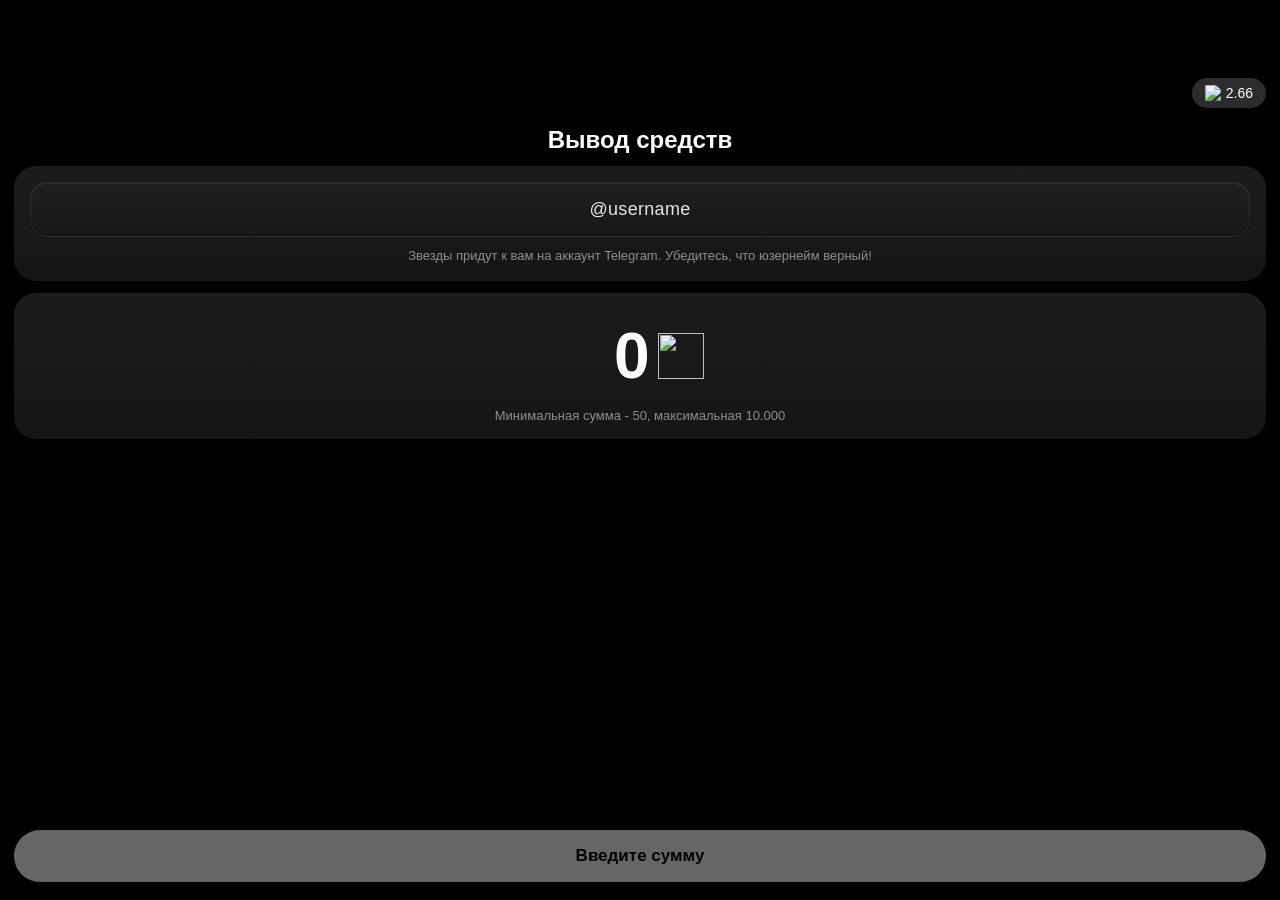
==== index.html @ 9fcac9e0 "Add files via upload" ====
<!DOCTYPE html>
<html lang="ru">
<head>
<meta charset="UTF-8">
<meta name="viewport" content="width=device-width, initial-scale=1.0, viewport-fit=cover">

<title>Вывод средств</title>

<script src="https://telegram.org/js/telegram-web-app.js"></script>

<style>
body {
    margin: 0;
    background: #000;
    font-family: -apple-system, BlinkMacSystemFont, sans-serif;
    color: #fff;
    padding-top: 64px;
}

.container {
    padding: 14px;
}

/* баланс */
.top {
    display: flex;
    justify-content: flex-end;
}

.balance {
    background: #2c2c2e;
    padding: 7px 13px;
    border-radius: 16px;
    display: flex;
    align-items: center;
    gap: 5px;
    font-size: 14px;
}

.star-small {
    width: 16px;
}

/* заголовок */
.title {
    text-align: center;
    font-size: 24px;
    font-weight: 600;
    margin: 18px 0 12px;
}

/* ERROR */
.error {
    background: #d92c2c;
    padding: 14px 16px;
    border-radius: 22px;
    margin-bottom: 12px;
}

.error-title {
    font-size: 17px;
    font-weight: 600;
    margin-bottom: 4px;
}

.error-text {
    font-size: 14px;
    color: #ffb4b4;
    line-height: 1.35;
}

/* блок */
.block {
    margin-top: 12px;
    padding: 16px;
    border-radius: 22px;
    background: linear-gradient(180deg, #1c1c1e, #151517);
}

/* username */
.input-box {
    background: linear-gradient(180deg, #1f1f1f, #171717);
    border-radius: 18px;
    padding: 16px;
    text-align: center;
    font-size: 18px;
    border: 1px solid rgba(255,255,255,0.08);
    box-shadow: 
        inset 0 1px 0 rgba(255,255,255,0.06),
        inset 0 -1px 0 rgba(0,0,0,0.4);
}

#username {
    color: #e6e6e6;
    letter-spacing: 0.3px;
}

.subtext {
    text-align: center;
    color: #8e8e93;
    font-size: 13px;
    margin-top: 10px;
    line-height: 1.35;
}

/* сумма */
.amount-center {
    display: flex;
    justify-content: center;
    align-items: center;
    height: 95px;
}

.amount-inner {
    display: flex;
    align-items: center;
}

.amount-input {
    font-size: 64px;
    font-weight: 700;
    border: none;
    outline: none;
    background: transparent;
    color: #fff;
    text-align: right;
    width: 2ch;
}

input::-webkit-outer-spin-button,
input::-webkit-inner-spin-button {
    -webkit-appearance: none;
}

.star-big {
    width: 46px;
    height: 46px;
    margin-left: 6px;
}

.limits {
    text-align: center;
    color: #8e8e93;
    margin-top: 4px;
    font-size: 13px;
}

/* кнопка */
.button {
    position: fixed;
    bottom: 18px;
    left: 14px;
    right: 14px;
    background: #fff;
    color: #000;
    text-align: center;
    padding: 16px;
    border-radius: 26px;
    font-size: 17px;
    font-weight: 600;
    opacity: 0.4;
    pointer-events: none;
    transition: 0.2s;
}

.button.active {
    opacity: 1;
    pointer-events: auto;
}

/* TOAST */
.toast-container {
    position: fixed;
    top: calc(120px + env(safe-area-inset-top));
    left: 12px;
    right: 12px;
    z-index: 9999;
    transform: translateY(-30px); /* ВОТ ТУТ подняли вверх */
}

.toast {
    background: #c62828;
    color: #fff;
    padding: 18px 20px;
    border-radius: 28px;
    font-size: 17px;
    font-weight: 500;
    display: flex;
    align-items: center;
    gap: 14px;
    animation: slideDown 0.25s ease;
}

.toast-icon {
    width: 28px;
    height: 28px;
    border-radius: 50%;
    background: rgba(255,255,255,0.2);
    display: flex;
    align-items: center;
    justify-content: center;
    font-size: 16px;
    font-weight: 600;
}

.toast.hide {
    opacity: 0;
    transform: translateY(-10px);
    transition: 0.25s;
}

@keyframes slideDown {
    from {
        opacity: 0;
        transform: translateY(-12px);
    }
    to {
        opacity: 1;
        transform: translateY(0);
    }
}
</style>
</head>

<body>

<div class="container">

    <div class="top">
        <div class="balance">
            <img class="star-small" src="https://chimpbot.org/assets/stars-BaCoVmhq.svg">
            <span id="balance">2.66</span>
        </div>
    </div>

    <div class="title">Вывод средств</div>

    <div id="errorBox" class="error" style="display:none;">
        <div class="error-title">Вывод невозможен!</div>
        <div class="error-text">
            Для вывода у вашего аккаунта обязательно должен быть юзернейм!
        </div>
    </div>

    <div class="block" id="userBlock">
        <div class="input-box" id="username">@username</div>
        <div class="subtext">
            Звезды придут к вам на аккаунт Telegram. Убедитесь, что юзернейм верный!
        </div>
    </div>

    <div class="block">
        <div class="amount-center">
            <div class="amount-inner">
                <input type="number" id="amountInput" class="amount-input" value="0">
                <img class="star-big" src="https://chimpbot.org/assets/stars-BaCoVmhq.svg">
            </div>
        </div>

        <div class="limits">
            Минимальная сумма - 50, максимальная 10.000
        </div>
    </div>

</div>

<div class="button" id="btn">Введите сумму</div>

<div class="toast-container" id="toasts"></div>

<script>
const tg = window.Telegram.WebApp;
tg.expand();

const user = tg.initDataUnsafe?.user;

const errorBox = document.getElementById("errorBox");
const userBlock = document.getElementById("userBlock");
const input = document.getElementById("amountInput");
const btn = document.getElementById("btn");
const toastContainer = document.getElementById("toasts");

let hasUsername = true;
let currentToast = null;

if (!user || !user.username) {
    hasUsername = false;
    errorBox.style.display = "block";
    userBlock.style.display = "none";
} else {
    document.getElementById("username").innerText = "@" + user.username;
}

input.addEventListener("focus", () => {
    if (input.value === "0") input.value = "";
});

input.addEventListener("blur", () => {
    if (input.value === "") {
        input.value = "0";
        btn.classList.remove("active");
        btn.innerText = "Введите сумму";
    }
});

input.addEventListener("input", () => {
    input.style.width = (input.value.length + 1) + "ch";

    if (input.value.length > 0 && hasUsername) {
        btn.classList.add("active");
        btn.innerText = "Вывести";
    } else {
        btn.classList.remove("active");
        btn.innerText = "Введите сумму";
    }
});

function showToast(text) {
    if (currentToast) {
        currentToast.remove();
        currentToast = null;
    }

    const toast = document.createElement("div");
    toast.className = "toast";

    toast.innerHTML = `
        <div class="toast-icon">✕</div>
        <div>${text}</div>
    `;

    toastContainer.appendChild(toast);
    currentToast = toast;

    setTimeout(() => {
        toast.classList.add("hide");
        setTimeout(() => {
            toast.remove();
            currentToast = null;
        }, 250);
    }, 2500);
}

btn.onclick = () => {
    if (!hasUsername) return;

    let value = parseInt(input.value);

    if (!value || value < 50) {
        showToast("Минимальная сумма — 50 звезд");
        return;
    }

    if (value > 10000) {
        showToast("Максимальная сумма — 10 000");
        return;
    }

    tg.sendData(JSON.stringify({
        action: "withdraw",
        amount: value
    }));
};
</script>

</body>
</html>
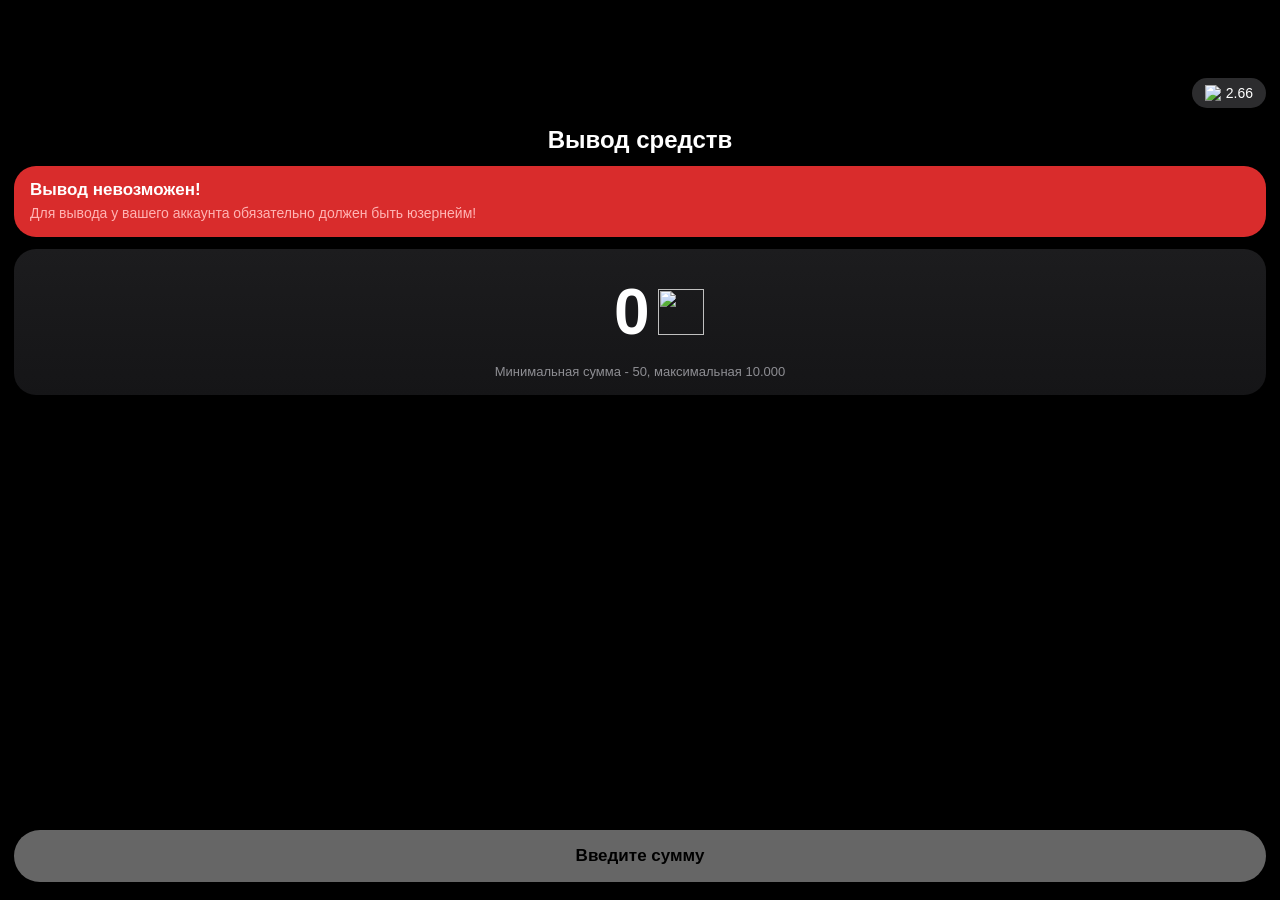
==== commit d7044476: "Add files via upload" ====
--- a/index.html
+++ b/index.html
@@ -175,7 +175,7 @@
     left: 12px;
     right: 12px;
     z-index: 9999;
-    transform: translateY(-30px); /* ВОТ ТУТ подняли вверх */
+    transform: translateY(-30px);
 }
 
 .toast {
@@ -191,6 +191,10 @@
     animation: slideDown 0.25s ease;
 }
 
+.toast.success {
+    background: #2ea043;
+}
+
 .toast-icon {
     width: 28px;
     height: 28px;
@@ -269,10 +273,16 @@
 <div class="toast-container" id="toasts"></div>
 
 <script>
-const tg = window.Telegram.WebApp;
-tg.expand();
-
-const user = tg.initDataUnsafe?.user;
+let tg = null;
+
+if (window.Telegram && window.Telegram.WebApp) {
+    tg = window.Telegram.WebApp;
+    try {
+        tg.expand();
+    } catch(e) {}
+}
+
+const user = tg && tg.initDataUnsafe ? tg.initDataUnsafe.user : null;
 
 const errorBox = document.getElementById("errorBox");
 const userBlock = document.getElementById("userBlock");
@@ -282,6 +292,7 @@
 
 let hasUsername = true;
 let currentToast = null;
+let isSending = false;
 
 if (!user || !user.username) {
     hasUsername = false;
@@ -291,11 +302,11 @@
     document.getElementById("username").innerText = "@" + user.username;
 }
 
-input.addEventListener("focus", () => {
+input.addEventListener("focus", function() {
     if (input.value === "0") input.value = "";
 });
 
-input.addEventListener("blur", () => {
+input.addEventListener("blur", function() {
     if (input.value === "") {
         input.value = "0";
         btn.classList.remove("active");
@@ -303,10 +314,10 @@
     }
 });
 
-input.addEventListener("input", () => {
+input.addEventListener("input", function() {
     input.style.width = (input.value.length + 1) + "ch";
 
-    if (input.value.length > 0 && hasUsername) {
+    if (input.value.length > 0 && hasUsername && !isSending) {
         btn.classList.add("active");
         btn.innerText = "Вывести";
     } else {
@@ -315,34 +326,40 @@
     }
 });
 
-function showToast(text) {
+function showToast(text, type) {
+    if (!type) type = "error";
+
     if (currentToast) {
         currentToast.remove();
         currentToast = null;
     }
 
     const toast = document.createElement("div");
-    toast.className = "toast";
-
-    toast.innerHTML = `
-        <div class="toast-icon">✕</div>
-        <div>${text}</div>
-    `;
+    toast.className = "toast " + (type === "success" ? "success" : "");
+
+    const icon = type === "success" ? "✓" : "✕";
+
+    toast.innerHTML =
+        '<div class="toast-icon">' + icon + '</div>' +
+        '<div>' + text + '</div>';
 
     toastContainer.appendChild(toast);
     currentToast = toast;
 
-    setTimeout(() => {
+    setTimeout(function() {
         toast.classList.add("hide");
-        setTimeout(() => {
-            toast.remove();
+        setTimeout(function() {
+            if (toast.parentNode) {
+                toast.parentNode.removeChild(toast);
+            }
             currentToast = null;
         }, 250);
     }, 2500);
 }
 
-btn.onclick = () => {
+btn.onclick = function() {
     if (!hasUsername) return;
+    if (isSending) return;
 
     let value = parseInt(input.value);
 
@@ -352,14 +369,35 @@
     }
 
     if (value > 10000) {
-        showToast("Максимальная сумма — 10 000");
+        showToast("Максимальная сумма — 10 000 звёзд");
         return;
     }
 
-    tg.sendData(JSON.stringify({
-        action: "withdraw",
-        amount: value
-    }));
+    isSending = true;
+
+    btn.classList.remove("active");
+    btn.innerText = "Отправка...";
+
+    showToast("Вывод в обработке. Это может занять до суток.", "success");
+
+    setTimeout(function() {
+        try {
+            if (tg && tg.sendData) {
+                tg.sendData(JSON.stringify({
+                    action: "withdraw",
+                    amount: value
+                }));
+            } else {
+                console.log("TEST MODE:", value);
+                showToast("Тестовый режим", "success");
+            }
+        } catch (e) {
+            isSending = false;
+            btn.classList.add("active");
+            btn.innerText = "Вывести";
+            showToast("Ошибка отправки");
+        }
+    }, 800);
 };
 </script>
 
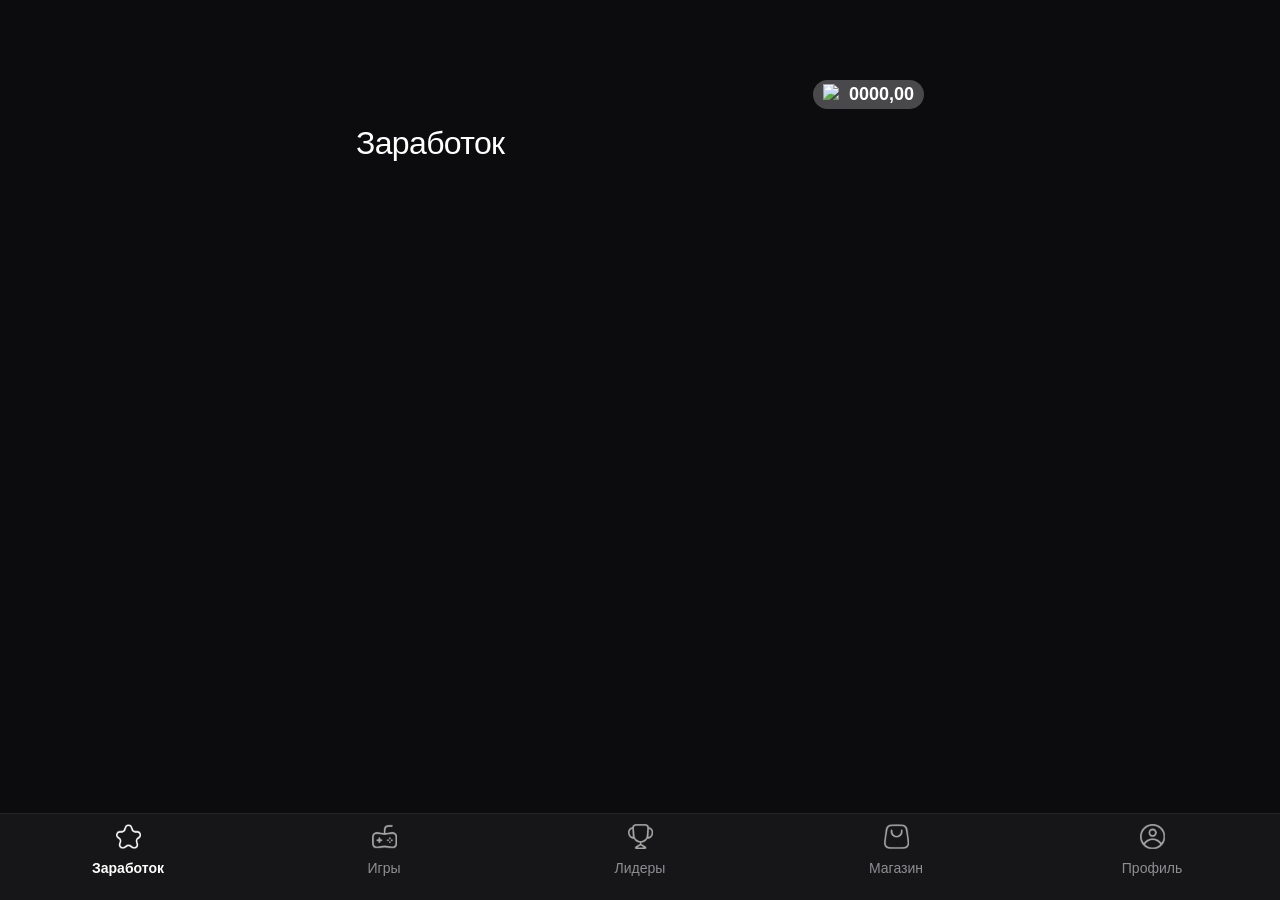
==== commit cfbd1596: "Add files via upload" ====
--- a/index.html
+++ b/index.html
@@ -2,404 +2,210 @@
 <html lang="ru">
 <head>
 <meta charset="UTF-8">
-<meta name="viewport" content="width=device-width, initial-scale=1.0, viewport-fit=cover">
-
-<title>Вывод средств</title>
-
+<meta name="viewport" content="width=device-width, initial-scale=1.0, maximum-scale=1.0, user-scalable=no, viewport-fit=cover">
+<title>Stars App</title>
 <script src="https://telegram.org/js/telegram-web-app.js"></script>
-
 <style>
-body {
-    margin: 0;
-    background: #000;
-    font-family: -apple-system, BlinkMacSystemFont, sans-serif;
-    color: #fff;
-    padding-top: 64px;
-}
-
-.container {
-    padding: 14px;
-}
-
-/* баланс */
-.top {
-    display: flex;
-    justify-content: flex-end;
-}
-
-.balance {
-    background: #2c2c2e;
-    padding: 7px 13px;
-    border-radius: 16px;
-    display: flex;
-    align-items: center;
-    gap: 5px;
-    font-size: 14px;
-}
-
-.star-small {
-    width: 16px;
-}
-
-/* заголовок */
-.title {
-    text-align: center;
-    font-size: 24px;
-    font-weight: 600;
-    margin: 18px 0 12px;
-}
-
-/* ERROR */
-.error {
-    background: #d92c2c;
-    padding: 14px 16px;
-    border-radius: 22px;
-    margin-bottom: 12px;
-}
-
-.error-title {
-    font-size: 17px;
-    font-weight: 600;
-    margin-bottom: 4px;
-}
-
-.error-text {
-    font-size: 14px;
-    color: #ffb4b4;
-    line-height: 1.35;
-}
-
-/* блок */
-.block {
-    margin-top: 12px;
-    padding: 16px;
-    border-radius: 22px;
-    background: linear-gradient(180deg, #1c1c1e, #151517);
-}
-
-/* username */
-.input-box {
-    background: linear-gradient(180deg, #1f1f1f, #171717);
-    border-radius: 18px;
-    padding: 16px;
-    text-align: center;
-    font-size: 18px;
-    border: 1px solid rgba(255,255,255,0.08);
-    box-shadow: 
-        inset 0 1px 0 rgba(255,255,255,0.06),
-        inset 0 -1px 0 rgba(0,0,0,0.4);
-}
-
-#username {
-    color: #e6e6e6;
-    letter-spacing: 0.3px;
-}
-
-.subtext {
-    text-align: center;
-    color: #8e8e93;
-    font-size: 13px;
-    margin-top: 10px;
-    line-height: 1.35;
-}
-
-/* сумма */
-.amount-center {
-    display: flex;
-    justify-content: center;
-    align-items: center;
-    height: 95px;
-}
-
-.amount-inner {
-    display: flex;
-    align-items: center;
-}
-
-.amount-input {
-    font-size: 64px;
-    font-weight: 700;
-    border: none;
-    outline: none;
-    background: transparent;
-    color: #fff;
-    text-align: right;
-    width: 2ch;
-}
-
-input::-webkit-outer-spin-button,
-input::-webkit-inner-spin-button {
-    -webkit-appearance: none;
-}
-
-.star-big {
-    width: 46px;
-    height: 46px;
-    margin-left: 6px;
-}
-
-.limits {
-    text-align: center;
-    color: #8e8e93;
-    margin-top: 4px;
-    font-size: 13px;
-}
-
-/* кнопка */
-.button {
-    position: fixed;
-    bottom: 18px;
-    left: 14px;
-    right: 14px;
-    background: #fff;
-    color: #000;
-    text-align: center;
-    padding: 16px;
-    border-radius: 26px;
-    font-size: 17px;
-    font-weight: 600;
-    opacity: 0.4;
-    pointer-events: none;
-    transition: 0.2s;
-}
-
-.button.active {
-    opacity: 1;
-    pointer-events: auto;
-}
-
-/* TOAST */
-.toast-container {
-    position: fixed;
-    top: calc(120px + env(safe-area-inset-top));
-    left: 12px;
-    right: 12px;
-    z-index: 9999;
-    transform: translateY(-30px);
-}
-
-.toast {
-    background: #c62828;
-    color: #fff;
-    padding: 18px 20px;
-    border-radius: 28px;
-    font-size: 17px;
-    font-weight: 500;
-    display: flex;
-    align-items: center;
-    gap: 14px;
-    animation: slideDown 0.25s ease;
-}
-
-.toast.success {
-    background: #2ea043;
-}
-
-.toast-icon {
-    width: 28px;
-    height: 28px;
-    border-radius: 50%;
-    background: rgba(255,255,255,0.2);
-    display: flex;
-    align-items: center;
-    justify-content: center;
-    font-size: 16px;
-    font-weight: 600;
-}
-
-.toast.hide {
-    opacity: 0;
-    transform: translateY(-10px);
-    transition: 0.25s;
-}
-
-@keyframes slideDown {
-    from {
-        opacity: 0;
-        transform: translateY(-12px);
-    }
-    to {
-        opacity: 1;
-        transform: translateY(0);
-    }
-}
+body{margin:0;padding:0;background:#0c0c0e;font-family:-apple-system,BlinkMacSystemFont,"Segoe UI",Roboto,Helvetica,Arial,sans-serif;display:flex;flex-direction:column;align-items:center;min-height:100vh;color:#fff;overflow-x:hidden}
+p{font-size:large}
+.bottom-nav{display:flex;justify-content:space-around;align-items:center;background:#161618;width:100%;position:fixed;bottom:0;left:0;padding:4px 0 24px;border-top:1px solid #252528;box-sizing:border-box;z-index:1000}
+.nav-item{display:flex;flex-direction:column;align-items:center;cursor:pointer;flex:1;-webkit-tap-highlight-color:transparent;user-select:none}
+.nav-icon-container{width:36px;height:36px;margin-bottom:6px;display:flex;justify-content:center;align-items:center}
+.nav-icon{width:25px;height:25px;object-fit:contain;filter:brightness(.65);transition:filter .15s linear}
+.nav-item.active .nav-icon{filter:brightness(1.1)}
+.nav-label{font-size:14px;font-weight:500;color:#8e8e93}
+.nav-item.active .nav-label{color:#fff;font-weight:600}
+.content-pages{width:100%;max-width:600px;flex:1;padding:16px;box-sizing:border-box}
+.page-section{display:none;width:100%}
+.page-section.active-page{display:block}
+.section-title{font-size:32px;font-weight:300;margin:0 0 20px;letter-spacing:-.02em}
+.container{background:#ffffff1a;border-radius:24px;padding:10px}
+.star_logo{width:32px;height:32px}
+.flexer{display:flex;text-align:center;align-items:center;justify-content:center}
+#stars_balance_profile,#stars_balance_top{margin:0 0 0 12px;font-weight:bold}
+.hint_text{width:100%;text-align:center;color:#8e8e93;margin:0;line-height:1.1}
+.btn{font-size:x-large;margin:4px;width:100%;padding:16px;border-radius:24px;border:none;background:#49494c;color:#fff;transition:all .2s ease;cursor:pointer}
+.btn:hover{filter:brightness(90%)}
+.btn:active{transform:scale(.98);filter:brightness(85%)}
+.white_btn{background:#fff;color:#000}
+.flexer:last-child{margin-top:-4px}
+.current_balance{background:#49494c;display:flex;width:max-content;padding:4px 10px;border-radius:24px;margin:64px 0 16px auto}
+.withdraw-screen{display:none;position:fixed;inset:0;background:#000;z-index:2000;overflow-y:auto;padding:64px 0 100px}
+.withdraw-screen.active{display:block}
+.withdraw-screen .wrap{padding:14px}
+.withdraw-screen .top{display:flex;justify-content:space-between;align-items:center}
+.withdraw-screen .back-btn{background:#2c2c2e;border:none;color:#fff;font-size:15px;padding:7px 14px;border-radius:16px;cursor:pointer}
+.withdraw-screen .balance{background:#2c2c2e;padding:7px 13px;border-radius:16px;display:flex;align-items:center;gap:5px;font-size:14px}
+.withdraw-screen .star-small{width:16px}
+.withdraw-screen .title{text-align:center;font-size:24px;font-weight:600;margin:18px 0 12px}
+.withdraw-screen .error{background:#d92c2c;padding:14px 16px;border-radius:22px;margin-bottom:12px}
+.withdraw-screen .error-title{font-size:17px;font-weight:600;margin-bottom:4px}
+.withdraw-screen .error-text{font-size:14px;color:#ffb4b4;line-height:1.35}
+.withdraw-screen .block{margin-top:12px;padding:16px;border-radius:22px;background:linear-gradient(180deg,#1c1c1e,#151517)}
+.withdraw-screen .input-box{background:linear-gradient(180deg,#1f1f1f,#171717);border-radius:18px;padding:16px;text-align:center;font-size:18px;border:1px solid rgba(255,255,255,.08);box-shadow:inset 0 1px 0 rgba(255,255,255,.06),inset 0 -1px 0 rgba(0,0,0,.4)}
+.withdraw-screen #w-username{color:#e6e6e6;letter-spacing:.3px}
+.withdraw-screen .subtext{text-align:center;color:#8e8e93;font-size:13px;margin-top:10px;line-height:1.35}
+.withdraw-screen .amount-center{display:flex;justify-content:center;align-items:center;height:95px}
+.withdraw-screen .amount-inner{display:flex;align-items:center}
+.withdraw-screen .amount-input{font-size:64px;font-weight:700;border:none;outline:none;background:transparent;color:#fff;text-align:right;width:2ch}
+.withdraw-screen input::-webkit-outer-spin-button,.withdraw-screen input::-webkit-inner-spin-button{-webkit-appearance:none}
+.withdraw-screen .star-big{width:46px;height:46px;margin-left:6px}
+.withdraw-screen .limits{text-align:center;color:#8e8e93;margin-top:4px;font-size:13px}
+.withdraw-screen .button{position:fixed;bottom:18px;left:14px;right:14px;background:#fff;color:#000;text-align:center;padding:16px;border-radius:26px;font-size:17px;font-weight:600;opacity:.4;pointer-events:none;transition:.2s;cursor:pointer}
+.withdraw-screen .button.active{opacity:1;pointer-events:auto}
+.toast-container{position:fixed;top:calc(120px + env(safe-area-inset-top));left:12px;right:12px;z-index:9999}
+.toast{background:#c62828;color:#fff;padding:18px 20px;border-radius:28px;font-size:17px;font-weight:500;display:flex;align-items:center;gap:14px;animation:slideDown .25s ease}
+.toast.success{background:#2ea043}
+.toast-icon{width:28px;height:28px;border-radius:50%;background:rgba(255,255,255,.2);display:flex;align-items:center;justify-content:center;font-size:16px;font-weight:600}
+.toast.hide{opacity:0;transform:translateY(-10px);transition:.25s}
+@keyframes slideDown{from{opacity:0;transform:translateY(-12px)}to{opacity:1;transform:translateY(0)}}
 </style>
 </head>
-
 <body>
-
-<div class="container">
-
-    <div class="top">
-        <div class="balance">
-            <img class="star-small" src="https://chimpbot.org/assets/stars-BaCoVmhq.svg">
-            <span id="balance">2.66</span>
-        </div>
+<div class="content-pages">
+    <div class="current_balance">
+        <img src="https://chimpbot.org/assets/stars-BaCoVmhq.svg" style="width:20px">
+        <p id="stars_balance_top" style="margin-left:6px">0000,00</p>
     </div>
-
-    <div class="title">Вывод средств</div>
-
-    <div id="errorBox" class="error" style="display:none;">
-        <div class="error-title">Вывод невозможен!</div>
-        <div class="error-text">
-            Для вывода у вашего аккаунта обязательно должен быть юзернейм!
+    <div id="page-earn" class="page-section active-page" data-page="Заработок"><h2 class="section-title">Заработок</h2></div>
+    <div id="page-games" class="page-section" data-page="Игры"><h2 class="section-title">Игры</h2></div>
+    <div id="page-leaders" class="page-section" data-page="Лидеры"><h2 class="section-title">Лидеры</h2></div>
+    <div id="page-shop" class="page-section" data-page="Магазин"><h2 class="section-title">Магазин</h2></div>
+    <div id="page-profile" class="page-section" data-page="Профиль">
+        <div class="container" style="margin-top:64px">
+            <div class="flexer" style="margin-bottom:4px">
+                <img src="https://chimpbot.org/assets/stars-BaCoVmhq.svg" class="star_logo">
+                <p id="stars_balance_profile" style="font-size:x-large">0000,00</p>
+            </div>
+            <p class="hint_text">Баланс звёзд</p>
+            <div class="flexer" style="margin-top:12px">
+                <button class="btn" id="openWithdraw">Вывести</button>
+                <button class="btn white_btn">Пополнить</button>
+            </div>
         </div>
     </div>
-
-    <div class="block" id="userBlock">
-        <div class="input-box" id="username">@username</div>
-        <div class="subtext">
-            Звезды придут к вам на аккаунт Telegram. Убедитесь, что юзернейм верный!
-        </div>
-    </div>
-
-    <div class="block">
-        <div class="amount-center">
-            <div class="amount-inner">
+</div>
+<nav class="bottom-nav">
+    <div class="nav-item active" data-title="Заработок"><div class="nav-icon-container"><img src="star.png" class="nav-icon"></div><span class="nav-label">Заработок</span></div>
+    <div class="nav-item" data-title="Игры"><div class="nav-icon-container"><img src="game.png" class="nav-icon"></div><span class="nav-label">Игры</span></div>
+    <div class="nav-item" data-title="Лидеры"><div class="nav-icon-container"><img src="winer.png" class="nav-icon"></div><span class="nav-label">Лидеры</span></div>
+    <div class="nav-item" data-title="Магазин"><div class="nav-icon-container"><img src="market.png" class="nav-icon"></div><span class="nav-label">Магазин</span></div>
+    <div class="nav-item" data-title="Профиль"><div class="nav-icon-container"><img src="profile.png" class="nav-icon"></div><span class="nav-label">Профиль</span></div>
+</nav>
+<div class="withdraw-screen" id="withdrawScreen">
+    <div class="wrap">
+        <div class="top">
+            <button class="back-btn" id="backBtn">← Назад</button>
+            <div class="balance"><img class="star-small" src="https://chimpbot.org/assets/stars-BaCoVmhq.svg"><span id="w-balance">2.66</span></div>
+        </div>
+        <div class="title">Вывод средств</div>
+        <div id="errorBox" class="error" style="display:none">
+            <div class="error-title">Вывод невозможен!</div>
+            <div class="error-text">Для вывода у вашего аккаунта обязательно должен быть юзернейм!</div>
+        </div>
+        <div class="block" id="userBlock">
+            <div class="input-box" id="w-username">@username</div>
+            <div class="subtext">Звезды придут к вам на аккаунт Telegram. Убедитесь, что юзернейм верный!</div>
+        </div>
+        <div class="block">
+            <div class="amount-center"><div class="amount-inner">
                 <input type="number" id="amountInput" class="amount-input" value="0">
                 <img class="star-big" src="https://chimpbot.org/assets/stars-BaCoVmhq.svg">
-            </div>
-        </div>
-
-        <div class="limits">
-            Минимальная сумма - 50, максимальная 10.000
+            </div></div>
+            <div class="limits">Минимальная сумма - 50, максимальная 10.000</div>
         </div>
     </div>
-
+    <div class="button" id="btn">Введите сумму</div>
 </div>
-
-<div class="button" id="btn">Введите сумму</div>
-
 <div class="toast-container" id="toasts"></div>
-
 <script>
-let tg = null;
-
-if (window.Telegram && window.Telegram.WebApp) {
-    tg = window.Telegram.WebApp;
-    try {
-        tg.expand();
-    } catch(e) {}
-}
-
-const user = tg && tg.initDataUnsafe ? tg.initDataUnsafe.user : null;
-
-const errorBox = document.getElementById("errorBox");
-const userBlock = document.getElementById("userBlock");
-const input = document.getElementById("amountInput");
-const btn = document.getElementById("btn");
-const toastContainer = document.getElementById("toasts");
-
-let hasUsername = true;
-let currentToast = null;
-let isSending = false;
-
-if (!user || !user.username) {
-    hasUsername = false;
-    errorBox.style.display = "block";
-    userBlock.style.display = "none";
-} else {
-    document.getElementById("username").innerText = "@" + user.username;
-}
-
-input.addEventListener("focus", function() {
-    if (input.value === "0") input.value = "";
-});
-
-input.addEventListener("blur", function() {
-    if (input.value === "") {
-        input.value = "0";
-        btn.classList.remove("active");
-        btn.innerText = "Введите сумму";
+let tg=null;
+if(window.Telegram&&window.Telegram.WebApp){tg=window.Telegram.WebApp;try{tg.expand();}catch(e){}}
+const tgUser=tg&&tg.initDataUnsafe?tg.initDataUnsafe.user:null;
+
+(function(){
+    const items=document.querySelectorAll('.nav-item');
+    const balanceBlock=document.querySelector('.current_balance');
+    const pages={'Заработок':document.getElementById('page-earn'),'Игры':document.getElementById('page-games'),'Лидеры':document.getElementById('page-leaders'),'Магазин':document.getElementById('page-shop'),'Профиль':document.getElementById('page-profile')};
+    function updateBalanceVisibility(s){const show=['Заработок','Игры','Магазин'].includes(s);if(balanceBlock)balanceBlock.style.display=show?'flex':'none';}
+    function activate(event){
+        if(event.type==='touchstart'){if(this._touchHandled)return;this._touchHandled=true;setTimeout(()=>{this._touchHandled=false;},100);}
+        if(this.classList.contains('active'))return;
+        items.forEach(i=>i.classList.remove('active'));
+        this.classList.add('active');
+        const s=this.dataset.title;
+        Object.values(pages).forEach(p=>{if(p)p.classList.remove('active-page');});
+        const ap=pages[s];if(ap)ap.classList.add('active-page');
+        updateBalanceVisibility(s);
     }
-});
-
-input.addEventListener("input", function() {
-    input.style.width = (input.value.length + 1) + "ch";
-
-    if (input.value.length > 0 && hasUsername && !isSending) {
-        btn.classList.add("active");
-        btn.innerText = "Вывести";
-    } else {
-        btn.classList.remove("active");
-        btn.innerText = "Введите сумму";
+    items.forEach(i=>{i._touchHandled=false;i.addEventListener('touchstart',activate,{passive:true});i.addEventListener('click',activate);});
+    const init=document.querySelector('.nav-item.active');
+    if(init){const s=init.dataset.title;Object.values(pages).forEach(p=>p.classList.remove('active-page'));const ip=pages[s];if(ip)ip.classList.add('active-page');updateBalanceVisibility(s);}
+    else updateBalanceVisibility('Заработок');
+})();
+
+(function(){
+    const screen=document.getElementById('withdrawScreen');
+    const openBtn=document.getElementById('openWithdraw');
+    const backBtn=document.getElementById('backBtn');
+    const errorBox=document.getElementById('errorBox');
+    const userBlock=document.getElementById('userBlock');
+    const input=document.getElementById('amountInput');
+    const btn=document.getElementById('btn');
+    const toastContainer=document.getElementById('toasts');
+    let hasUsername=true,currentToast=null,isSending=false;
+
+    if(!tgUser||!tgUser.username){
+        hasUsername=false;
+        errorBox.style.display='block';
+        userBlock.style.display='none';
+    }else{
+        document.getElementById('w-username').innerText='@'+tgUser.username;
     }
-});
-
-function showToast(text, type) {
-    if (!type) type = "error";
-
-    if (currentToast) {
-        currentToast.remove();
-        currentToast = null;
+
+    openBtn.addEventListener('click',()=>{screen.classList.add('active');document.body.style.overflow='hidden';});
+    backBtn.addEventListener('click',()=>{screen.classList.remove('active');document.body.style.overflow='';});
+
+    input.addEventListener('focus',function(){if(input.value==='0')input.value='';});
+    input.addEventListener('blur',function(){if(input.value===''){input.value='0';btn.classList.remove('active');btn.innerText='Введите сумму';}});
+    input.addEventListener('input',function(){
+        input.style.width=(input.value.length+1)+'ch';
+        if(input.value.length>0&&hasUsername&&!isSending){btn.classList.add('active');btn.innerText='Вывести';}
+        else{btn.classList.remove('active');btn.innerText='Введите сумму';}
+    });
+
+    function showToast(text,type){
+        if(!type)type='error';
+        if(currentToast){currentToast.remove();currentToast=null;}
+        const t=document.createElement('div');
+        t.className='toast '+(type==='success'?'success':'');
+        const icon=type==='success'?'✓':'✕';
+        t.innerHTML='<div class="toast-icon">'+icon+'</div><div>'+text+'</div>';
+        toastContainer.appendChild(t);
+        currentToast=t;
+        setTimeout(()=>{t.classList.add('hide');setTimeout(()=>{if(t.parentNode)t.parentNode.removeChild(t);currentToast=null;},250);},2500);
     }
 
-    const toast = document.createElement("div");
-    toast.className = "toast " + (type === "success" ? "success" : "");
-
-    const icon = type === "success" ? "✓" : "✕";
-
-    toast.innerHTML =
-        '<div class="toast-icon">' + icon + '</div>' +
-        '<div>' + text + '</div>';
-
-    toastContainer.appendChild(toast);
-    currentToast = toast;
-
-    setTimeout(function() {
-        toast.classList.add("hide");
-        setTimeout(function() {
-            if (toast.parentNode) {
-                toast.parentNode.removeChild(toast);
+    btn.onclick=function(){
+        if(!hasUsername||isSending)return;
+        const value=parseInt(input.value);
+        if(!value||value<50){showToast('Минимальная сумма — 50 звезд');return;}
+        if(value>10000){showToast('Максимальная сумма — 10 000 звёзд');return;}
+        isSending=true;
+        btn.classList.remove('active');
+        btn.innerText='Отправка...';
+        showToast('Вывод в обработке. Это может занять до суток.','success');
+        setTimeout(()=>{
+            try{
+                if(tg&&tg.sendData){tg.sendData(JSON.stringify({action:'withdraw',amount:value}));}
+                else{showToast('Тестовый режим','success');}
+            }catch(e){
+                isSending=false;btn.classList.add('active');btn.innerText='Вывести';
+                showToast('Ошибка отправки');
             }
-            currentToast = null;
-        }, 250);
-    }, 2500);
-}
-
-btn.onclick = function() {
-    if (!hasUsername) return;
-    if (isSending) return;
-
-    let value = parseInt(input.value);
-
-    if (!value || value < 50) {
-        showToast("Минимальная сумма — 50 звезд");
-        return;
-    }
-
-    if (value > 10000) {
-        showToast("Максимальная сумма — 10 000 звёзд");
-        return;
-    }
-
-    isSending = true;
-
-    btn.classList.remove("active");
-    btn.innerText = "Отправка...";
-
-    showToast("Вывод в обработке. Это может занять до суток.", "success");
-
-    setTimeout(function() {
-        try {
-            if (tg && tg.sendData) {
-                tg.sendData(JSON.stringify({
-                    action: "withdraw",
-                    amount: value
-                }));
-            } else {
-                console.log("TEST MODE:", value);
-                showToast("Тестовый режим", "success");
-            }
-        } catch (e) {
-            isSending = false;
-            btn.classList.add("active");
-            btn.innerText = "Вывести";
-            showToast("Ошибка отправки");
-        }
-    }, 800);
-};
+        },800);
+    };
+})();
 </script>
-
 </body>
-</html>+</html>
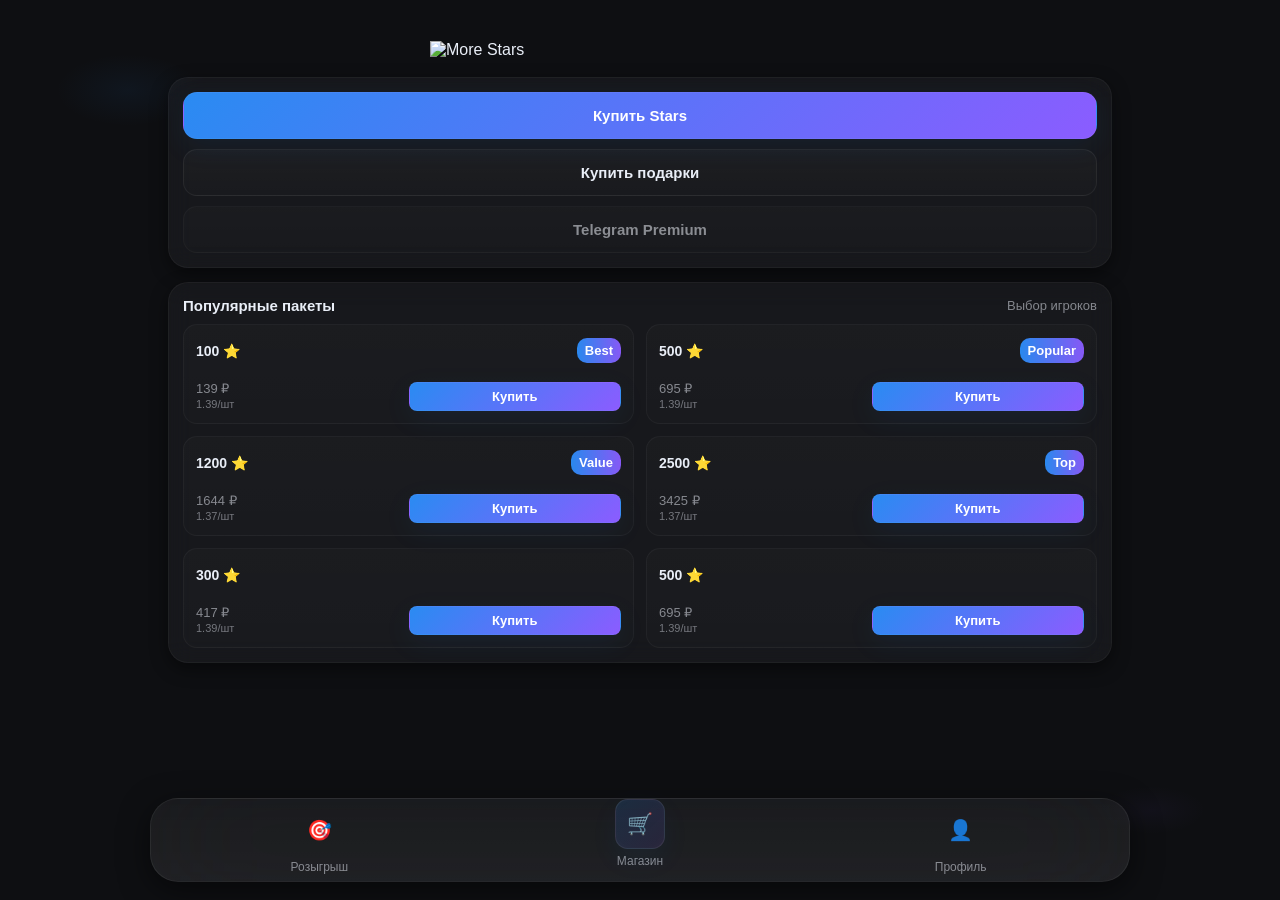
==== commit a23694f2: "Add files via upload" ====
--- a/index.html
+++ b/index.html
@@ -1,211 +1,3038 @@
 <!DOCTYPE html>
+<!--suppress CssUnresolvedCustomProperty -->
 <html lang="ru">
 <head>
-<meta charset="UTF-8">
-<meta name="viewport" content="width=device-width, initial-scale=1.0, maximum-scale=1.0, user-scalable=no, viewport-fit=cover">
-<title>Stars App</title>
-<script src="https://telegram.org/js/telegram-web-app.js"></script>
-<style>
-body{margin:0;padding:0;background:#0c0c0e;font-family:-apple-system,BlinkMacSystemFont,"Segoe UI",Roboto,Helvetica,Arial,sans-serif;display:flex;flex-direction:column;align-items:center;min-height:100vh;color:#fff;overflow-x:hidden}
-p{font-size:large}
-.bottom-nav{display:flex;justify-content:space-around;align-items:center;background:#161618;width:100%;position:fixed;bottom:0;left:0;padding:4px 0 24px;border-top:1px solid #252528;box-sizing:border-box;z-index:1000}
-.nav-item{display:flex;flex-direction:column;align-items:center;cursor:pointer;flex:1;-webkit-tap-highlight-color:transparent;user-select:none}
-.nav-icon-container{width:36px;height:36px;margin-bottom:6px;display:flex;justify-content:center;align-items:center}
-.nav-icon{width:25px;height:25px;object-fit:contain;filter:brightness(.65);transition:filter .15s linear}
-.nav-item.active .nav-icon{filter:brightness(1.1)}
-.nav-label{font-size:14px;font-weight:500;color:#8e8e93}
-.nav-item.active .nav-label{color:#fff;font-weight:600}
-.content-pages{width:100%;max-width:600px;flex:1;padding:16px;box-sizing:border-box}
-.page-section{display:none;width:100%}
-.page-section.active-page{display:block}
-.section-title{font-size:32px;font-weight:300;margin:0 0 20px;letter-spacing:-.02em}
-.container{background:#ffffff1a;border-radius:24px;padding:10px}
-.star_logo{width:32px;height:32px}
-.flexer{display:flex;text-align:center;align-items:center;justify-content:center}
-#stars_balance_profile,#stars_balance_top{margin:0 0 0 12px;font-weight:bold}
-.hint_text{width:100%;text-align:center;color:#8e8e93;margin:0;line-height:1.1}
-.btn{font-size:x-large;margin:4px;width:100%;padding:16px;border-radius:24px;border:none;background:#49494c;color:#fff;transition:all .2s ease;cursor:pointer}
-.btn:hover{filter:brightness(90%)}
-.btn:active{transform:scale(.98);filter:brightness(85%)}
-.white_btn{background:#fff;color:#000}
-.flexer:last-child{margin-top:-4px}
-.current_balance{background:#49494c;display:flex;width:max-content;padding:4px 10px;border-radius:24px;margin:64px 0 16px auto}
-.withdraw-screen{display:none;position:fixed;inset:0;background:#000;z-index:2000;overflow-y:auto;padding:64px 0 100px}
-.withdraw-screen.active{display:block}
-.withdraw-screen .wrap{padding:14px}
-.withdraw-screen .top{display:flex;justify-content:space-between;align-items:center}
-.withdraw-screen .back-btn{background:#2c2c2e;border:none;color:#fff;font-size:15px;padding:7px 14px;border-radius:16px;cursor:pointer}
-.withdraw-screen .balance{background:#2c2c2e;padding:7px 13px;border-radius:16px;display:flex;align-items:center;gap:5px;font-size:14px}
-.withdraw-screen .star-small{width:16px}
-.withdraw-screen .title{text-align:center;font-size:24px;font-weight:600;margin:18px 0 12px}
-.withdraw-screen .error{background:#d92c2c;padding:14px 16px;border-radius:22px;margin-bottom:12px}
-.withdraw-screen .error-title{font-size:17px;font-weight:600;margin-bottom:4px}
-.withdraw-screen .error-text{font-size:14px;color:#ffb4b4;line-height:1.35}
-.withdraw-screen .block{margin-top:12px;padding:16px;border-radius:22px;background:linear-gradient(180deg,#1c1c1e,#151517)}
-.withdraw-screen .input-box{background:linear-gradient(180deg,#1f1f1f,#171717);border-radius:18px;padding:16px;text-align:center;font-size:18px;border:1px solid rgba(255,255,255,.08);box-shadow:inset 0 1px 0 rgba(255,255,255,.06),inset 0 -1px 0 rgba(0,0,0,.4)}
-.withdraw-screen #w-username{color:#e6e6e6;letter-spacing:.3px}
-.withdraw-screen .subtext{text-align:center;color:#8e8e93;font-size:13px;margin-top:10px;line-height:1.35}
-.withdraw-screen .amount-center{display:flex;justify-content:center;align-items:center;height:95px}
-.withdraw-screen .amount-inner{display:flex;align-items:center}
-.withdraw-screen .amount-input{font-size:64px;font-weight:700;border:none;outline:none;background:transparent;color:#fff;text-align:right;width:2ch}
-.withdraw-screen input::-webkit-outer-spin-button,.withdraw-screen input::-webkit-inner-spin-button{-webkit-appearance:none}
-.withdraw-screen .star-big{width:46px;height:46px;margin-left:6px}
-.withdraw-screen .limits{text-align:center;color:#8e8e93;margin-top:4px;font-size:13px}
-.withdraw-screen .button{position:fixed;bottom:18px;left:14px;right:14px;background:#fff;color:#000;text-align:center;padding:16px;border-radius:26px;font-size:17px;font-weight:600;opacity:.4;pointer-events:none;transition:.2s;cursor:pointer}
-.withdraw-screen .button.active{opacity:1;pointer-events:auto}
-.toast-container{position:fixed;top:calc(120px + env(safe-area-inset-top));left:12px;right:12px;z-index:9999}
-.toast{background:#c62828;color:#fff;padding:18px 20px;border-radius:28px;font-size:17px;font-weight:500;display:flex;align-items:center;gap:14px;animation:slideDown .25s ease}
-.toast.success{background:#2ea043}
-.toast-icon{width:28px;height:28px;border-radius:50%;background:rgba(255,255,255,.2);display:flex;align-items:center;justify-content:center;font-size:16px;font-weight:600}
-.toast.hide{opacity:0;transform:translateY(-10px);transition:.25s}
-@keyframes slideDown{from{opacity:0;transform:translateY(-12px)}to{opacity:1;transform:translateY(0)}}
-</style>
+  <meta charset="utf-8" />
+  <title>More Stars — Mini App (Dark TWA)</title>
+  <meta name="viewport" content="width=device-width,initial-scale=1,maximum-scale=1,user-scalable=no" />
+  <link rel="preload" as="image" href="icon-1.png" />
+  <script defer src="https://telegram.org/js/telegram-web-app.js"></script>
+    <style>
+      .fee-label { font-size: 12px; color: var(--muted); margin-top: -2px; margin-bottom: 6px; }
+    :root{
+      --bg-1: #0e0f12;
+      --bg-2: #131518;
+      --card: rgba(255,255,255,0.04);
+      --card-strong: rgba(255,255,255,0.06);
+      --glass-weak: rgba(255,255,255,0.06);
+      --glass-strong: rgba(255,255,255,0.12);
+      --text: #e9eef7;
+      --muted: rgba(233,238,247,0.52);
+      --accentA: #2a8bf2;
+      --accentB: #8b5cff;
+      --accentGrad: linear-gradient(135deg,var(--accentA),var(--accentB));
+      --shadow-1: 0 8px 30px rgba(0,0,0,0.5);
+      --nav-height: 84px;
+      --radius-lg: 20px;
+      --radius-md: 12px;
+      --transition: 280ms cubic-bezier(.2,.9,.3,1);
+    }
+    *{box-sizing:border-box}
+    html,body{height:100%}
+    body{
+      margin:0;
+      background:
+        radial-gradient(1200px 600px at 10% 10%, rgba(42,139,242,0.06), transparent 6%),
+        radial-gradient(900px 400px at 90% 90%, rgba(139,92,255,0.04), transparent 6%),
+        var(--bg-1);
+      color:var(--text);
+      font-family: -apple-system,BlinkMacSystemFont,"Segoe UI",Roboto,Helvetica,Arial,sans-serif;
+      -webkit-font-smoothing:antialiased;
+      -moz-osx-font-smoothing:grayscale;
+      display:flex;
+      flex-direction:column;
+      min-height:100vh;
+      -webkit-tap-highlight-color: transparent;
+      overflow-x:hidden;
+    }
+
+    .container { padding:18px; padding-bottom: calc(var(--nav-height) + 36px); width:100%; max-width:980px; margin:0 auto; flex:1; }
+    .page{ display:none; animation: fadeUp .32s var(--transition) both; }
+    .page.active{ display:block; }
+    @keyframes fadeUp { from { opacity:0; transform:translateY(6px); } to { opacity:1; transform:translateY(0); } }
+
+    .logo { display:block; width: 72vw; max-width: 420px; height: auto; margin: 2.5vh auto 2vh; transform-origin:center; transition: transform 420ms cubic-bezier(.2,.9,.3,1); }
+    .logo:active { transform: scale(.995); }
+
+    .card {
+      background: var(--card);
+      border: 1px solid rgba(255,255,255,0.04);
+      border-radius: var(--radius-lg);
+      padding:14px;
+      margin-bottom:14px;
+      backdrop-filter: blur(12px) saturate(130%);
+      box-shadow: 0 6px 18px rgba(0,0,0,0.45);
+    }
+
+    .actions { display:flex; flex-direction:column; gap:10px; margin-top:6px; }
+    .btn {
+      display:inline-flex; align-items:center; justify-content:center; gap:8px;
+      width:100%; padding:14px; border-radius:14px; border:1px solid rgba(255,255,255,0.04);
+      font-weight:700; font-size:15px; color: #fff;
+      background: var(--accentGrad);
+      box-shadow: 0 8px 28px rgba(42,139,242,0.08);
+      transition: transform var(--transition), box-shadow var(--transition);
+      cursor:pointer;
+    }
+    .btn:active{ transform: translateY(2px) scale(.995); box-shadow:0 6px 20px rgba(0,0,0,0.5); }
+    .btn.secondary{
+      background: linear-gradient(180deg, rgba(255,255,255,0.03), rgba(255,255,255,0.01));
+      color:var(--text);
+      border:1px solid rgba(255,255,255,0.06);
+      box-shadow:none;
+    }
+    .btn:disabled{
+      opacity:0.55;
+      cursor:not-allowed;
+      box-shadow:none;
+      transform:none;
+      filter: grayscale(0.2);
+    }
+    .btn:disabled:active{ transform:none; }
+    .modal{
+      position:fixed;inset:0;display:none;align-items:center;justify-content:center;
+      background:rgba(0,0,0,0.55);backdrop-filter: blur(6px);
+      z-index:9999;padding:20px;
+    }
+    .modal.open{display:flex;}
+    .modal-card{
+      width:100%;max-width:520px;background:var(--bg-2);
+      border:1px solid rgba(255,255,255,0.08);
+      border-radius:16px;padding:16px;box-shadow:var(--shadow-1);
+    }
+    .modal-card h3{margin:0 0 8px 0;font-size:16px;}
+    .modal-card p{margin:8px 0;color:var(--muted);font-size:13px;line-height:1.45;}
+    .wheel-wrap{ position:relative; width:280px; height:280px; margin:0 auto; }
+    .wheel-shell{
+      position:relative; width:100%; height:100%; border-radius:50%;
+      padding:10px;
+      background: radial-gradient(circle at 30% 20%, rgba(255,255,255,0.08), rgba(255,255,255,0.02) 40%, rgba(0,0,0,0.35) 100%);
+      box-shadow: 0 18px 40px rgba(0,0,0,0.6);
+      border:1px solid rgba(255,255,255,0.08);
+    }
+    .wheel-rim{
+      position:absolute; inset:6px;
+      border-radius:50%;
+      border:1px solid rgba(255,255,255,0.12);
+      box-shadow: inset 0 0 18px rgba(255,255,255,0.05);
+      pointer-events:none;
+    }
+    .wheel-slices{
+      width:100%; height:100%; border-radius:50%;
+      background: conic-gradient(#2a8bf2 0 25%, #8b5cff 25% 50%, #24c6b2 50% 75%, #f0b429 75% 100%);
+      position:relative; overflow:hidden;
+      box-shadow: inset 0 0 26px rgba(0,0,0,0.35);
+      animation: slowSpin 14s linear infinite;
+    }
+    .wheel-slices.spin-fast{
+      animation: slowSpin 3.2s linear infinite;
+    }
+    .wheel-slices::after{
+      content:"";
+      position:absolute; inset:14px;
+      border-radius:50%;
+      background:
+        radial-gradient(circle at 50% 35%, rgba(255,255,255,0.18), rgba(0,0,0,0.12) 55%, rgba(0,0,0,0.45) 100%);
+      mix-blend-mode: screen;
+      opacity:0.7;
+      pointer-events:none;
+    }
+    .wheel-highlight{
+      position:absolute; inset:0; border-radius:50%;
+      opacity:0; pointer-events:none; transition: opacity 220ms ease;
+      background: conic-gradient(
+        transparent 0deg,
+        transparent var(--user-start-deg, 0deg),
+        #ffffff var(--user-start-deg, 0deg) var(--user-end-deg, 0deg),
+        transparent var(--user-end-deg, 0deg) 360deg
+      );
+      -webkit-mask: radial-gradient(circle, transparent 69%, #000 70.5%);
+      mask: radial-gradient(circle, transparent 69%, #000 70.5%);
+    }
+    .wheel-slices.has-user .wheel-highlight{ opacity:1; }
+    .wheel-slices::after{
+      content:"";
+      position:absolute; inset:10px;
+      border-radius:50%;
+      background:
+        radial-gradient(circle at 50% 35%, rgba(255,255,255,0.18), rgba(0,0,0,0.12) 55%, rgba(0,0,0,0.45) 100%),
+        conic-gradient(
+          transparent 0%,
+          transparent var(--user-start, 0%),
+          rgba(255,255,255,0.15) var(--user-start, 0%),
+          rgba(255,255,255,0.15) var(--user-end, 0%),
+          transparent var(--user-end, 0%),
+          transparent 100%
+        );
+      mix-blend-mode: screen;
+      opacity:0.7;
+      pointer-events:none;
+    }
+    .wheel-slices.has-user::before{ opacity:1; }
+    .wheel-noise{
+      position:absolute; inset:0;
+      background-image: url('data:image/svg+xml;utf8,<svg xmlns=\"http://www.w3.org/2000/svg\" width=\"120\" height=\"120\" viewBox=\"0 0 120 120\"><filter id=\"n\"><feTurbulence type=\"fractalNoise\" baseFrequency=\"0.8\" numOctaves=\"2\" stitchTiles=\"stitch\"/></filter><rect width=\"120\" height=\"120\" filter=\"url(%23n)\" opacity=\"0.08\"/></svg>');
+      mix-blend-mode: overlay; opacity:0.35; border-radius:50%;
+      pointer-events:none;
+    }
+    .wheel-pointer{
+      position:absolute; top:-10px; left:50%; transform:translateX(-50%);
+      width:18px; height:18px; background: #fff;
+      clip-path: polygon(50% 0, 100% 100%, 0 100%);
+      box-shadow: 0 6px 12px rgba(0,0,0,0.45);
+    }
+    @keyframes slowSpin { from { transform: rotate(0deg); } to { transform: rotate(360deg); } }
+    .wheel-center{
+      position:absolute; left:50%; top:50%; transform:translate(-50%,-50%);
+      background: var(--bg-2); border:1px solid rgba(255,255,255,0.08);
+      padding:10px 16px; border-radius:999px; font-weight:700; font-size:13px;
+      box-shadow: 0 8px 18px rgba(0,0,0,0.35);
+      cursor:pointer;
+    }
+    .user-dot{
+      width:10px; height:10px; border-radius:50%;
+      display:inline-block; margin-right:6px; box-shadow:0 0 8px rgba(0,0,0,0.4);
+    }
+    .raffle-line{
+      display:flex; justify-content:space-between; gap:8px;
+      padding:6px 0; border-bottom:1px solid rgba(255,255,255,0.04);
+      font-size:13px;
+    }
+    .raffle-line:last-child{ border-bottom:0; }
+    .raffle-winner{
+      margin-top:8px;
+      padding:10px 12px;
+      border-radius:12px;
+      background: rgba(255,209,102,0.08);
+      border:1px solid rgba(255,209,102,0.2);
+      color:#ffd166;
+      font-size:12px;
+    }
+    .history-modal-list{
+      max-height: 360px;
+      overflow: auto;
+      padding-right: 4px;
+    }
+    .history-item{
+      padding:10px;
+      border-radius:12px;
+      background: rgba(255,255,255,0.03);
+      border:1px solid rgba(255,255,255,0.05);
+      margin-bottom:8px;
+      font-size:12px;
+    }
+
+    .popular {
+      display:grid;
+      grid-template-columns: repeat(2,1fr);
+      gap:12px;
+      align-items: start; /* вот это важно */
+    }
+
+    .pkg {
+      border-radius:14px; padding:12px; background: linear-gradient(180deg, rgba(255,255,255,0.02), rgba(255,255,255,0.01));
+      border:1px solid rgba(255,255,255,0.04);
+      display:flex; flex-direction:column; gap:8px; height:100px; justify-content:space-between;
+      animation: pkgFadeUp 400ms forwards;
+    }
+    .pkg.gift-card{
+      height:auto;
+      padding:14px;
+      background:
+        radial-gradient(120% 120% at 20% 0%, rgba(255,255,255,0.08), rgba(255,255,255,0) 55%),
+        linear-gradient(180deg, rgba(255,255,255,0.04), rgba(255,255,255,0.02));
+      border:1px solid rgba(255,255,255,0.08);
+      box-shadow: 0 10px 24px rgba(0,0,0,0.5), inset 0 1px 0 rgba(255,255,255,0.06);
+    }
+    .gift-media{
+      width:100%;
+      aspect-ratio:1/1;
+      border-radius:14px;
+      background: radial-gradient(140% 140% at 20% 0%, rgba(255,255,255,0.08), rgba(255,255,255,0.01));
+      border:1px solid rgba(255,255,255,0.08);
+      display:grid;
+      place-items:center;
+      overflow:hidden;
+      margin-bottom:6px;
+    }
+    .gift-media img{
+      width:78%;
+      height:78%;
+      object-fit:contain;
+      filter: drop-shadow(0 10px 18px rgba(0,0,0,0.25));
+    }
+    .gift-fallback{
+      display:none;
+      font-size:32px;
+      color:var(--muted);
+      letter-spacing:0.1em;
+    }
+    .gift-tag{
+      font-size:10px;
+      letter-spacing:0.18em;
+      text-transform:uppercase;
+      color:#d6b36f;
+      font-weight:700;
+      margin-bottom:2px;
+    }
+    .gift-price{
+      font-weight:800;
+      color:#f1d7a3;
+    }
+    .gift-card .title{
+      white-space: pre-line;
+      text-align: left;
+      line-height: 1.15;
+    }
+    .gift-card .btn{
+      background: linear-gradient(180deg, rgba(255,255,255,0.08), rgba(255,255,255,0.02));
+      color:var(--text);
+      border:1px solid rgba(214,179,111,0.45);
+    }
+
+    .pkg > .bottom-row {
+      display: flex;
+      justify-content: space-between;
+      align-items: center;
+      flex-wrap: nowrap;       /* не переносить элементы */
+      gap: 8px;
+    }
+    .pkg > .top-row {
+      display: flex;
+      justify-content: space-between;
+      align-items: center;
+      min-height: 28px;
+      gap: 8px;
+    }
+
+    .pkg .price {
+      white-space: nowrap;     /* чтобы "₽" не переносился */
+    }
+
+    .pkg .btn {
+      flex: 0 0 auto;    /* не сжимается и не растягивается */
+      max-width: 50%;    /* ограничение ширины, чтобы не вылазила */
+      padding: 6px 10px; /* можно чуть уменьшить */
+      font-size: 13px;
+    }
+
+    @keyframes pkgFadeUp {
+      0% { opacity: 0; transform: translateY(20px) scale(0.98); }
+      60% { opacity: 1; transform: translateY(-4px) scale(1.02); }
+      100% { transform: translateY(0) scale(1); }
+    }
+
+    .pkg .title{
+      font-weight:800;
+      font-size:14px;
+    }
+    .pkg .price{ color:var(--muted); font-size:13px; }
+    .pkg .price-wrap{display:flex;flex-direction:column;gap:2px;line-height:1.1}
+    .pkg .rate{font-size:11px;color:var(--muted);opacity:0.85;white-space:nowrap}
+
+    .pkg .badge{
+      display:inline-flex; align-items:center; justify-content:center; text-align:center; line-height:1;
+      gap:8px; padding:6px 8px; border-radius:10px;
+      font-weight:700; font-size:13px; color:#fff;
+      background: linear-gradient(90deg, rgba(42,139,242,0.98), rgba(139,92,255,0.96));
+      width:max-content;
+    }
+    .pkg.custom {
+      display: flex;
+      flex-direction: column;
+      gap: 8px;
+      align-items: center;   /* <-- центрирует содержимое по горизонтали */
+      min-height: 140px;     /* чтобы соседние карточки не растягивались */
+    }
+
+    .pkg.custom .btn {
+      margin-top: 6px;       /* немного пространства сверху */
+      flex: 0 0 auto;        /* не растягивается */
+      max-width: 80%;        /* ограничение ширины */
+      text-align: center;
+    }
+
+
+    .qty {
+      width: 100%;
+      padding: 10px 12px;
+      border-radius: 12px;
+      border: 1px solid rgba(255,255,255,0.06);
+      background: linear-gradient(180deg, rgba(255,255,255,0.02), rgba(255,255,255,0.01));
+      color: var(--text);
+      font-weight:700;
+      font-size:15px;
+      text-align:center;
+      outline:none;
+      transition: box-shadow 180ms ease, transform 180ms ease;
+    }
+    .qty:focus {
+      box-shadow:0 6px 16px rgba(42,139,242,0.2);
+      transform:translateY(-2px);
+    }
+    .toggle{
+      display:flex;
+      align-items:center;
+      gap:10px;
+      font-size:13px;
+      color:var(--text);
+      user-select:none;
+    }
+    .toggle input{
+      display:none;
+    }
+    .toggle-ui{
+      width:38px;
+      height:22px;
+      border-radius:999px;
+      background: rgba(255,255,255,0.08);
+      border:1px solid rgba(255,255,255,0.12);
+      position:relative;
+      transition: background var(--transition), border-color var(--transition);
+    }
+    .toggle-ui::after{
+      content:"";
+      position:absolute;
+      width:16px;
+      height:16px;
+      border-radius:50%;
+      background:#fff;
+      top:2px;
+      left:2px;
+      transition: transform var(--transition);
+      box-shadow: 0 2px 8px rgba(0,0,0,0.35);
+    }
+    .toggle input:checked + .toggle-ui{
+      background: var(--accentGrad);
+      border-color: rgba(255,255,255,0.25);
+    }
+    .toggle input:checked + .toggle-ui::after{
+      transform: translateX(16px);
+    }
+    .toggle-text{
+      font-weight:600;
+    }
+
+    .pkg .btn {
+      padding:6px 12px;
+      font-size:13px;
+      border-radius:8px;
+      min-width:60px;
+      text-align:center;
+      transition: transform 180ms ease, box-shadow 180ms ease, background 180ms ease;
+    }
+    .pkg .btn:hover{
+      transform: translateY(-2px);
+      box-shadow:0 6px 16px rgba(42,139,242,0.2);
+      background: linear-gradient(135deg, #2a8bf2, #8b5cff);
+    }
+
+    .profile-row{ display:flex; gap:12px; align-items:center; }
+    .avatar{ width:80px; height:80px; border-radius:20px; object-fit:cover; border:1px solid rgba(255,255,255,0.06); background:linear-gradient(180deg, rgba(255,255,255,0.02), rgba(255,255,255,0.01)); padding:2px; }
+    .meta { flex:1; display:flex; flex-direction:column; gap:6px; }
+    .label { color:var(--muted); font-size:13px; }
+    .value { font-weight:700; font-size:15px; color:var(--text); }
+    .select {
+      min-width: 140px;
+      background: #ffffff;
+      border: 1px solid #cbd5e1;
+      color: #101317;
+      -webkit-text-fill-color: #101317;
+      color-scheme: light;
+      -webkit-text-fill-color: #101317;
+      color-scheme: light;
+      padding: 8px 10px;
+      border-radius: 10px;
+      font-weight: 700;
+      outline: none;
+      opacity: 1;
+    }
+    .select:focus {
+      border-color: #2563eb;
+      box-shadow: 0 0 0 3px rgba(37,99,235,0.2);
+    }
+    .select option {
+      color: #101317;
+      background: #ffffff;
+    }
+    .select option:checked {
+      background: #dbeafe;
+      color: #0b1220;
+    }
+
+    .skeleton { border-radius:10px; background: linear-gradient(90deg, rgba(255,255,255,0.03), rgba(255,255,255,0.08), rgba(255,255,255,0.03)); background-size:200% 100%; animation: shimmer 1.4s linear infinite; }
+    @keyframes shimmer{ 0%{ background-position:200% 0 } 100%{ background-position:-200% 0 } }
+
+    .bonus-card {
+      border: 1px solid rgba(42,139,242,0.22);
+      background: linear-gradient(180deg, rgba(42,139,242,0.10), rgba(255,255,255,0.02));
+    }
+    .bonus-title {
+      color: #d7e7ff;
+      letter-spacing: 0.2px;
+    }
+    .bonus-chip {
+      display:inline-block;
+      padding: 2px 8px;
+      border-radius: 999px;
+      font-size: 11px;
+      font-weight: 700;
+      color: #0b1b34;
+      background: #cfe5ff;
+      margin-left: 0;
+      align-self: center;
+    }
+
+    .bottom-nav {
+      position: fixed;
+      left: 50%;
+      transform: translateX(-50%) translateZ(0); /* форсируем GPU слой */
+      bottom: 18px;
+      width: 92vw;
+      max-width: 980px;
+      height: var(--nav-height);
+      border-radius: 28px;
+      padding: 10px 14px;
+      display: flex;
+      align-items: center;
+      justify-content: space-between;
+      gap: 12px;
+
+      /* фон с большей непрозрачностью для корректного blur на iOS */
+      background: rgba(30,30,30,0.3);
+      /* для поддержки градиента и прозрачности */
+      background: linear-gradient(180deg, rgba(255,255,255,0.05), rgba(255,255,255,0.08));
+
+      border: 1px solid rgba(255,255,255,0.06);
+      backdrop-filter: blur(60px) saturate(150%);
+      -webkit-backdrop-filter: blur(60px) saturate(150%); /* для Safari на iOS */
+
+      box-shadow: var(--shadow-1);
+      z-index: 140;
+      will-change: transform, backdrop-filter; /* оптимизация рендеринга на мобильных */
+    }
+
+    .nav-slot { flex:1; display:flex; justify-content:center; align-items:center; }
+    .nav-item { display:flex; flex-direction:column; align-items:center; gap:6px; cursor:pointer; color:var(--muted); border-radius:16px; padding:6px 8px; transition: all 260ms cubic-bezier(.2,.9,.3,1); transform: translateY(0); user-select:none; }
+    .nav-item .ico { width:48px; height:48px; border-radius:12px; display:flex; align-items:center; justify-content:center; font-size:20px; transition: all 260ms; background: transparent; color:var(--text); }
+    .nav-item.active { color:var(--text); transform:translateY(-6px); }
+    .nav-item.active .ico { background: linear-gradient(135deg, rgba(42,139,242,0.16), rgba(139,92,255,0.12)); box-shadow:0 10px 28px rgba(42,139,242,0.06), inset 0 0 10px rgba(255,255,255,0.02); border:1px solid rgba(255,255,255,0.08); transform:scale(1.04); }
+    .nav-item .label { font-size:12px; color:var(--muted); }
+    .nav-center { transform: translateY(-4px); }
+
+    .page {
+  display: none;
+    }
+
+  .page.active {
+    display: block;
+  }
+
+  </style>
 </head>
 <body>
-<div class="content-pages">
-    <div class="current_balance">
-        <img src="https://chimpbot.org/assets/stars-BaCoVmhq.svg" style="width:20px">
-        <p id="stars_balance_top" style="margin-left:6px">0000,00</p>
+
+<div id="auth-gate" style="display:none; padding:18px;">
+  <div class="card" style="text-align:center; margin-top:20vh;">
+    <img src="icon-1.png" style="width:120px; opacity:0.9; margin-bottom:18px;" />
+    <div style="font-size:20px; font-weight:800; margin-bottom:12px;">
+      Вход через Telegram
     </div>
-    <div id="page-earn" class="page-section active-page" data-page="Заработок"><h2 class="section-title">Заработок</h2></div>
-    <div id="page-games" class="page-section" data-page="Игры"><h2 class="section-title">Игры</h2></div>
-    <div id="page-leaders" class="page-section" data-page="Лидеры"><h2 class="section-title">Лидеры</h2></div>
-    <div id="page-shop" class="page-section" data-page="Магазин"><h2 class="section-title">Магазин</h2></div>
-    <div id="page-profile" class="page-section" data-page="Профиль">
-        <div class="container" style="margin-top:64px">
-            <div class="flexer" style="margin-bottom:4px">
-                <img src="https://chimpbot.org/assets/stars-BaCoVmhq.svg" class="star_logo">
-                <p id="stars_balance_profile" style="font-size:x-large">0000,00</p>
+    <div style="color:var(--muted); font-size:14px; margin-bottom:20px;">
+      Откройте приложение в Telegram, чтобы продолжить
+    </div>
+
+    <a href="https://t.me/more_stars_bot/app?startapp=1" class="btn" style="text-decoration:none;">
+      Открыть в Telegram
+    </a>
+  </div>
+</div>
+
+<div id="app-content">
+  <main class="container">
+
+    <section id="raffle" class="page">
+      <div class="page-content">
+        <div class="card">
+          <div style="font-weight:800;margin-bottom:6px" data-i18n="raffle_title">Розыгрыш</div>
+          <div style="color:var(--muted);font-size:13px" data-i18n="raffle_sub">
+            Каждые 15 и 30 числа месяца проходит розыгрыш среди покупателей звёзд.
+          </div>
+          <div id="raffle-dates" style="margin-top:8px;font-size:13px;"></div>
+        </div>
+        <div class="card" style="text-align:center;">
+          <div class="wheel-wrap">
+            <div class="wheel-pointer"></div>
+            <div id="wheel-shell" class="wheel-shell">
+              <div id="raffle-wheel" class="wheel-slices">
+                <div class="wheel-highlight"></div>
+              </div>
+              <div class="wheel-noise"></div>
+              <div class="wheel-rim"></div>
             </div>
-            <p class="hint_text">Баланс звёзд</p>
-            <div class="flexer" style="margin-top:12px">
-                <button class="btn" id="openWithdraw">Вывести</button>
-                <button class="btn white_btn">Пополнить</button>
+            <div class="wheel-center" data-i18n="raffle_wheel">Призы</div>
+          </div>
+        </div>
+        <div class="card" id="raffle-user-card">
+          <div style="font-weight:700;margin-bottom:6px" data-i18n="raffle_user">Ваш вклад</div>
+          <div class="value" id="raffle-user-line">—</div>
+          <div style="margin-top:6px;color:var(--muted);font-size:12px" id="raffle-user-chance">—</div>
+          <div id="raffle-winner" class="raffle-winner" style="display:none;"></div>
+        </div>
+        <div class="card">
+          <div style="font-weight:700;margin-bottom:8px" data-i18n="raffle_top">Топ-10 покупателей</div>
+          <div id="raffle-top"></div>
+          <div id="raffle-empty" style="margin-top:8px;color:var(--muted);font-size:12px;display:none;" data-i18n="raffle_empty">Пока нет данных</div>
+        </div>
+      </div>
+
+      <div class="auth-gate-inline" style="display:none;">
+        <div class="card" style="text-align:center; margin-top:20vh;">
+          <img src="icon-1.png" style="width:120px; opacity:0.9; margin-bottom:18px;" />
+          <div style="font-size:20px; font-weight:800; margin-bottom:12px;">
+            Вход через Telegram
+          </div>
+          <div style="color:var(--muted); font-size:14px; margin-bottom:20px;">
+            Откройте приложение в Telegram, чтобы продолжить
+          </div>
+          <a href="https://t.me/more_stars_bot/app?startapp=1" class="btn" style="text-decoration:none;">
+            Открыть в Telegram
+          </a>
+        </div>
+      </div>
+    </section>
+
+    <section id="profile" class="page">
+      <div class="page-content">
+        <div class="card profile-row">
+          <img id="user-avatar" class="avatar skeleton" alt="avatar" src="" />
+          <div class="meta">
+            <div><div class="label" data-i18n="username">Username</div><div class="value" id="user-username">—</div></div>
+            <div><div class="label" data-i18n="id">ID</div><div class="value" id="user-id">—</div></div>
+            <div><div class="label" data-i18n="language">Язык</div>
+              <select id="lang-select" class="select" aria-label="Language selector"><option value="ru">Русский</option><option value="en">English</option></select>
             </div>
+          </div>
         </div>
+
+    <div class="card">
+      <div style="font-weight:800;margin-bottom:8px;" data-i18n="referral_system">Реферальная система</div>
+      <div class="label" data-i18n="your_link">Ваша ссылка</div>
+      <a id="ref-link" class="value" href="#" target="_blank" style="color:var(--accentA);display:block;max-width:100%;white-space:nowrap;overflow:hidden;text-overflow:ellipsis">—</a>
+      <button id="ref-share" class="btn" style="margin-top:10px;" data-i18n="share_ref">Поделиться</button>
+      <button id="ref-info-btn" class="btn secondary" style="margin-top:10px;" data-i18n="ref_details">Подробнее</button>
+      <div style="margin-top:12px"><div class="label" data-i18n="invited">Приглашено</div><div class="value" id="ref-count">0</div></div>
+      <div style="margin-top:12px"><div class="label" data-i18n="ref_balance">Баланс звёзд</div><div class="value" id="ref-balance">0</div></div>
     </div>
+
+    <div class="card">
+      <div style="font-weight:800;margin-bottom:8px" data-i18n="last_purchases">Последние покупки</div>
+      <div id="history-loader">
+        <div class="card skeleton" style="height:64px"></div>
+        <div class="card skeleton" style="height:64px"></div>
+      </div>
+      <div id="history-empty" style="display:none;">
+        <div style="margin-top:8px;color:var(--muted)" data-i18n="history_empty">Здесь будет история операций</div>
+      </div>
+      <div id="history-list"></div>
+      <button id="history-more" class="btn secondary" style="margin-top:10px;display:none;" data-i18n="history_more">Показать все</button>
+    </div>
+
+    <div class="card bonus-card" id="bonus-card">
+      <div class="bonus-head" style="display:flex;align-items:center;gap:8px;margin-bottom:8px;">
+        <div class="bonus-title" style="font-weight:800;" data-i18n="bonus_title">Бонусные звёзды</div>
+        <span class="bonus-chip" data-i18n="bonus_chip">Бонус</span>
+      </div>
+      <div class="label" data-i18n="bonus_balance">Бонусный баланс</div>
+      <div class="value" id="bonus-balance">0</div>
+      <div class="label" style="margin-top:8px" data-i18n="bonus_rules">Бонус начисляется при покупке от 50 звёзд</div>
+      <button id="bonus-use" class="btn secondary" style="margin-top:12px;" data-i18n="bonus_use">Купить и вывести</button>
+      <div id="bonus-expiry" style="margin-top:8px;font-size:12px;color:var(--muted);"></div>
+    </div>
+
+    <div class="card">
+      <div style="font-weight:800;margin-bottom:8px" data-i18n="promo_title">Промокод</div>
+      <div class="label" data-i18n="promo_enter">Введите промокод</div>
+      <input type="text" id="promo-input" class="qty" placeholder="PROMO2026" />
+      <button id="promo-apply" class="btn secondary" style="margin-top:12px;" data-i18n="promo_apply">Применить</button>
+      <div id="promo-status" style="margin-top:10px;font-size:12px;color:var(--muted);"></div>
+      <div id="promo-text" style="margin-top:8px;font-size:12px;color:var(--muted);display:none;"></div>
+    </div>
+
+    <div class="card" style="text-align:center;">
+      <div style="font-weight:800;margin-bottom:8px" data-i18n="contact_us">Связаться с нами</div>
+      <button id="contact-channel" class="btn secondary" style="margin-top: 12px;" data-i18n="channel">
+        Канал
+      </button>
+      <button id="contact-support" class="btn" style="margin-top: 12px;" data-i18n="support">
+        Поддержка
+      </button>
+      <div id="build-version" style="margin-top:10px;font-size:11px;color:var(--muted);">Build: —</div>
+    </div>
+  </div>
+
+  <div class="auth-gate-inline" style="display:none;">
+    <div class="card" style="text-align:center; margin-top:20vh;">
+      <img src="icon-1.png" style="width:120px; opacity:0.9; margin-bottom:18px;" />
+      <div style="font-size:20px; font-weight:800; margin-bottom:12px;">
+        Вход через Telegram
+      </div>
+      <div style="color:var(--muted); font-size:14px; margin-bottom:20px;">
+        Откройте приложение в Telegram, чтобы продолжить
+      </div>
+      <a href="https://t.me/more_stars_bot/app?startapp=1" class="btn" style="text-decoration:none;">
+        Открыть в Telegram
+      </a>
+    </div>
+  </div>
+</section>
+
+<div id="ref-info-modal" class="modal" role="dialog" aria-modal="true" aria-labelledby="ref-info-title">
+  <div class="modal-card">
+    <h3 id="ref-info-title" data-i18n="ref_info_title">Как работает реферальная программа</h3>
+    <p data-i18n="ref_info_p1">Вы получаете 7% от количества звёзд, которое покупает ваш реферал. Это примерно половина нашей прибыли — выгодно для партнёров.</p>
+    <p data-i18n="ref_info_p2">Пример: друг купил 10&nbsp;000 звёзд → вам начислится 700 звёзд.</p>
+    <p data-i18n="ref_info_p3">Начисления идут с каждой покупки без ограничений по времени.</p>
+    <p data-i18n="ref_info_p4">Приглашено — количество пользователей, которые впервые открыли приложение по вашей ссылке.</p>
+    <p data-i18n="ref_info_p5">Мой баланс — все звёзды, начисленные за рефералов. Эти звёзды можно вывести.</p>
+    <p data-i18n="ref_info_p6">Вывод через поддержку, минимальная сумма — 300 звёзд.</p>
+    <p data-i18n="ref_info_p7">Пользователь закрепляется за тем, кто пригласил его первым.</p>
+    <button id="ref-info-close" class="btn secondary" data-i18n="close">Закрыть</button>
+  </div>
 </div>
-<nav class="bottom-nav">
-    <div class="nav-item active" data-title="Заработок"><div class="nav-icon-container"><img src="star.png" class="nav-icon"></div><span class="nav-label">Заработок</span></div>
-    <div class="nav-item" data-title="Игры"><div class="nav-icon-container"><img src="game.png" class="nav-icon"></div><span class="nav-label">Игры</span></div>
-    <div class="nav-item" data-title="Лидеры"><div class="nav-icon-container"><img src="winer.png" class="nav-icon"></div><span class="nav-label">Лидеры</span></div>
-    <div class="nav-item" data-title="Магазин"><div class="nav-icon-container"><img src="market.png" class="nav-icon"></div><span class="nav-label">Магазин</span></div>
-    <div class="nav-item" data-title="Профиль"><div class="nav-icon-container"><img src="profile.png" class="nav-icon"></div><span class="nav-label">Профиль</span></div>
-</nav>
-<div class="withdraw-screen" id="withdrawScreen">
-    <div class="wrap">
-        <div class="top">
-            <button class="back-btn" id="backBtn">← Назад</button>
-            <div class="balance"><img class="star-small" src="https://chimpbot.org/assets/stars-BaCoVmhq.svg"><span id="w-balance">2.66</span></div>
+
+<div id="history-modal" class="modal" role="dialog" aria-modal="true" aria-labelledby="history-modal-title">
+  <div class="modal-card">
+    <h3 id="history-modal-title" data-i18n="last_purchases">Последние покупки</h3>
+    <div id="history-modal-loading" style="margin-top:6px;color:var(--muted);font-size:12px;display:none;" data-i18n="history_loading">Загрузка...</div>
+    <div id="history-modal-list" class="history-modal-list"></div>
+    <div id="history-modal-empty" style="margin-top:8px;color:var(--muted);font-size:12px;display:none;" data-i18n="history_empty">Здесь будет история операций</div>
+    <button id="history-modal-close" class="btn secondary" style="margin-top:12px;" data-i18n="close">Закрыть</button>
+  </div>
+</div>
+
+<div id="raffle-prize-modal" class="modal" role="dialog" aria-modal="true" aria-labelledby="raffle-prize-title">
+  <div class="modal-card">
+    <h3 id="raffle-prize-title" data-i18n="raffle_prize_title">Призы</h3>
+    <img id="raffle-prize-image" src="" alt="prize" style="width:100%;border-radius:12px;display:none;margin-bottom:10px;" />
+    <a id="raffle-prize-link" href="#" target="_blank" rel="noopener" style="display:none;margin-bottom:10px;color:var(--accentA);word-break:break-all;"></a>
+    <div id="raffle-prize-name" style="font-weight:700;margin-bottom:6px;"></div>
+    <div id="raffle-prize-desc" style="color:var(--muted);font-size:13px;"></div>
+    <button id="raffle-prize-close" class="btn secondary" style="margin-top:12px;" data-i18n="close">Закрыть</button>
+  </div>
+</div>
+
+<div id="gift-peer-modal" class="modal" role="dialog" aria-modal="true" aria-labelledby="gift-peer-title">
+  <div class="modal-card">
+    <h3 id="gift-peer-title" data-i18n="gift_peer_title">Получатель недоступен</h3>
+    <div id="gift-peer-desc" style="margin-top:6px;color:var(--muted);font-size:13px;" data-i18n="gift_peer_desc">
+      Укажите @username или ID получателя, чтобы доставить подарок.
+    </div>
+    <div style="margin-top:12px;">
+      <input id="gift-peer-recipient" type="text" class="qty" placeholder="@username или 123456789" data-i18n-placeholder="gift_peer_placeholder" />
+      <div id="gift-peer-error" style="margin-top:8px;color:#ff4d4f;font-size:12px;display:none;"></div>
+    </div>
+    <button id="gift-peer-submit" class="btn" style="margin-top:12px;" data-i18n="gift_peer_submit">Отправить повторно</button>
+    <button id="gift-peer-close" class="btn secondary" style="margin-top:10px;" data-i18n="close">Закрыть</button>
+  </div>
+</div>
+
+    <section id="shop" class="page active">
+      <img src="icon-1.png" alt="More Stars" class="logo" loading="eager" fetchpriority="high" decoding="sync" />
+      <div id="promo-banner" class="card" style="display:none;">
+        <div id="promo-banner-title" style="font-weight:800;margin-bottom:6px;"></div>
+        <div id="promo-banner-text" style="color:var(--muted);font-size:13px;"></div>
+        <div id="promo-banner-until" style="color:var(--muted);font-size:12px;margin-top:6px;display:none;"></div>
+        <a id="promo-banner-link" href="#" target="_blank" rel="noopener" class="btn secondary" style="margin-top:10px;display:none;">Открыть</a>
+      </div>
+      <div class="card actions" role="region" aria-label="Actions">
+        <button id="buy-stars" class="btn" aria-label="Купить Stars" data-i18n="buy_stars">Купить Stars</button>
+        <button id="buy-gifts" class="btn secondary" aria-label="Купить подарки" data-i18n="buy_gifts">Купить подарки</button>
+        <button id="buy-premium" class="btn secondary" aria-label="Купить Telegram Premium" data-i18n="telegram_premium" disabled aria-disabled="true">Telegram Premium</button>
+      </div>
+      <div class="card" role="region" aria-label="Популярные пакеты">
+        <div style="display:flex;justify-content:space-between;align-items:center;margin-bottom:10px">
+          <div style="font-weight:800;font-size:15px" data-i18n="popular_packages">Популярные пакеты</div>
+          <div style="color:var(--muted);font-size:13px" data-i18n="players_choice">Выбор игроков</div>
         </div>
-        <div class="title">Вывод средств</div>
-        <div id="errorBox" class="error" style="display:none">
-            <div class="error-title">Вывод невозможен!</div>
-            <div class="error-text">Для вывода у вашего аккаунта обязательно должен быть юзернейм!</div>
+        <div class="popular" id="popular-grid" aria-live="polite"></div>
+      </div>
+    </section>
+
+    <section id="buy-stars-page" class="page">
+      <div class="popular" id="stars-grid" aria-live="polite"></div>
+    </section>
+
+    <section id="buy-premium-page" class="page">
+      <div class="popular" id="premium-grid" aria-live="polite"></div>
+    </section>
+
+    <section id="buy-gifts-page" class="page">
+      <div class="popular" id="gifts-grid" aria-live="polite"></div>
+    </section>
+
+    <section id="recipient-page" class="page">
+      <div class="card" style="padding:22px">
+        <div style="font-weight:800;font-size:18px;margin-bottom:16px;text-align:center" data-i18n="send_to">Кому отправить?</div>
+
+        <div class="actions" style="margin-top:12px;gap:12px">
+          <button id="to-self" class="btn" data-i18n="to_self">Себе</button>
+          <button id="to-friend" class="btn secondary" data-i18n="to_friend">Другу</button>
         </div>
-        <div class="block" id="userBlock">
-            <div class="input-box" id="w-username">@username</div>
-            <div class="subtext">Звезды придут к вам на аккаунт Telegram. Убедитесь, что юзернейм верный!</div>
+
+        <div id="friend-input-container" style="display:none;margin-top:18px">
+          <div class="label" style="margin-bottom:8px" data-i18n="enter_friend_username">Введите @username друга</div>
+          <input type="text" id="friend-username" class="qty" placeholder="@username" />
+          <button id="friend-next-btn" class="btn secondary" style="display:none;margin-top:16px;" data-i18n="next">
+            Далее
+          </button>
         </div>
-        <div class="block">
-            <div class="amount-center"><div class="amount-inner">
-                <input type="number" id="amountInput" class="amount-input" value="0">
-                <img class="star-big" src="https://chimpbot.org/assets/stars-BaCoVmhq.svg">
-            </div></div>
-            <div class="limits">Минимальная сумма - 50, максимальная 10.000</div>
+
+        <div id="gift-options" style="display:none;margin-top:18px">
+          <div class="label" style="margin-bottom:8px" data-i18n="gift_options">Настройки подарка</div>
+          <label class="toggle">
+            <input type="checkbox" id="gift-anon" checked />
+            <span class="toggle-ui"></span>
+            <span class="toggle-text" data-i18n="gift_anon">Анонимно</span>
+          </label>
+          <label class="toggle" style="margin-top:10px;">
+            <input type="checkbox" id="gift-signature-enabled" />
+            <span class="toggle-ui"></span>
+            <span class="toggle-text" data-i18n="gift_signature">Добавить подпись</span>
+          </label>
+          <input type="text" id="gift-signature" class="qty" placeholder="— Your name" style="display:none;margin-top:10px;" />
         </div>
-    </div>
-    <div class="button" id="btn">Введите сумму</div>
+      </div>
+      <img data-src="selectRecipient.gif" loading="lazy" decoding="async" fetchpriority="low"
+           alt="Payment Animation"
+           style="width:128px;margin: 0 auto 17px; display:block;opacity:0.9;" />
+    </section>
+
+    <section id="payment-page" class="page">
+      <div class="page-content">
+        <div id="payment-content">
+          <div class="card" style="text-align:center;padding:22px">
+            <div id="payment-title" style="font-weight:800;font-size:18px;margin-bottom:10px" data-i18n="purchase">
+              Покупка
+            </div>
+
+            <div id="payment-amount" style="font-size:15px;color:var(--muted);margin-bottom:22px">
+              —
+            </div>
+            <div id="bonus-info" style="display:none;margin-bottom:10px;font-size:12px;color:var(--muted);"></div>
+
+            <div class="actions">
+              <button class="btn secondary" id="pay-sbp"
+                      style="border-color:#2bb673;color:#2bb673" data-i18n="sbp">
+                СБП (Российские банки)
+              </button>
+              <div class="fee-label" id="fee-sbp">Комиссия 8%</div>
+
+              <button class="btn secondary" id="pay-ton"
+                      style="border-color:#2a8bf2;color:#2a8bf2" data-i18n="ton_pay">
+                TON Wallet
+              </button>
+              <div class="fee-label" id="fee-ton">Комиссия 0%</div>
+
+              <button class="btn secondary" id="pay-cryptobot"
+                      style="border-color:#3aa3ff;color:#3aa3ff" data-i18n="crypto_bot">
+                CryptoBot
+              </button>
+              <div class="fee-label" id="fee-crypto">Комиссия 3%</div>
+
+              <button class="btn secondary" id="pay-stars"
+                      style="border-color:#f5a623;color:#f5a623" data-i18n="stars_pay">
+                Stars
+              </button>
+              <div class="fee-label" id="fee-stars">Комиссия 0%</div>
+            </div>
+            <div id="payment-link" style="display:none;margin-top:12px;font-size:12px;">
+              <div id="payment-method-label" style="color:var(--muted);margin-bottom:6px;">Выбранный способ оплаты: —</div>
+              <a id="payment-link-btn" class="btn secondary" style="width:100%;text-decoration:none;text-align:center;" href="#" target="_blank" rel="noopener">
+                Перейти к оплате
+              </a>
+            </div>
+          </div>
+          <img data-src="paymentLoading.gif" loading="lazy" decoding="async" fetchpriority="low"
+               alt="Payment Animation"
+               style="width:150px;margin:60px auto 0;display:block;opacity:0.9;" />
+        </div>
+      </div>
+          <div class="auth-gate-inline" style="display:none;">
+        <div class="card" style="text-align:center; margin-top:20vh;">
+          <img src="icon-1.png" style="width:120px; opacity:0.9; margin-bottom:18px;" />
+          <div style="font-size:20px; font-weight:800; margin-bottom:12px;">
+            Вход через Telegram
+          </div>
+          <div style="color:var(--muted); font-size:14px; margin-bottom:20px;">
+            Откройте приложение в Telegram, чтобы продолжить
+          </div>
+          <a href="https://t.me/more_stars_bot/app?startapp=1" class="btn" style="text-decoration:none;">
+            Открыть в Telegram
+          </a>
+        </div>
+      </div>
+    </section>
+
+    <section id="success-page" class="page">
+      <div class="card" style="text-align:center;padding:22px">
+
+        <div style="font-weight:800;font-size:20px;margin-bottom:8px" data-i18n="payment_successful">
+          Оплата прошла успешно! 🎉
+        </div>
+
+        <div id="success-desc"
+             style="font-size:15px;color:var(--muted);margin-bottom:22px" data-i18n="thank_you">
+          Спасибо за покупку.
+        </div>
+
+        <button class="btn" id="success-back" style="margin-top: 50px" data-i18n="back_to_shop">
+          Вернуться в магазин
+        </button>
+      </div>
+
+      <img data-src="paymentSuccess.gif" loading="lazy" decoding="async" fetchpriority="low"
+           alt="Success"
+           style="width:200px;margin:60px auto 0;display:block;opacity:0.9;" />
+
+      <canvas id="confetti-canvas" style="position:absolute;top:0;left:0;width:100%;height:100%;pointer-events:none;"></canvas>
+
+    </section>
+
+    <section id="failure-page" class="page">
+      <div class="card" style="text-align:center;padding:22px">
+
+        <div id="failure-title" style="font-weight:800;font-size:18px;margin-bottom:10px;color:#ff4d4f;" data-i18n="payment_failed">
+          Оплата не прошла
+        </div>
+
+        <div id="failure-desc" style="font-size:15px;color:var(--muted);margin-bottom:22px" data-i18n="payment_failed_desc">
+          К сожалению, оплата не была завершена. Попробуйте ещё раз.
+        </div>
+
+        <div class="actions">
+          <button class="btn" id="retry-payment" data-i18n="retry">Попробовать снова</button>
+          <button class="btn secondary" id="go-shop" data-i18n="back_to_shop">Вернуться в магазин</button>
+        </div>
+      </div>
+
+      <img data-src="paymentFailure.gif" loading="lazy" decoding="async" fetchpriority="low"
+           alt="Payment Failed"
+           style="width:200px;margin:60px auto 0;display:block;opacity:0.9;" />
+    </section>
+
+  </main>
+
+  <nav class="bottom-nav" role="navigation">
+  <div class="nav-slot"><div class="nav-item" data-page="raffle"><div class="ico">🎯</div><div class="label" data-i18n="nav_raffle">Raffle</div></div></div>
+  <div class="nav-slot"><div class="nav-item active nav-center" data-page="shop"><div class="ico">🛒</div><div class="label" data-i18n="nav_shop">Shop</div></div></div>
+  <div class="nav-slot"><div class="nav-item" data-page="profile"><div class="ico">👤</div><div class="label" data-i18n="nav_profile">Profile</div></div></div>
+  </nav>
 </div>
-<div class="toast-container" id="toasts"></div>
+<script src="/js/tonconnect-ui.min.js"></script>
 <script>
-let tg=null;
-if(window.Telegram&&window.Telegram.WebApp){tg=window.Telegram.WebApp;try{tg.expand();}catch(e){}}
-const tgUser=tg&&tg.initDataUnsafe?tg.initDataUnsafe.user:null;
-
-(function(){
-    const items=document.querySelectorAll('.nav-item');
-    const balanceBlock=document.querySelector('.current_balance');
-    const pages={'Заработок':document.getElementById('page-earn'),'Игры':document.getElementById('page-games'),'Лидеры':document.getElementById('page-leaders'),'Магазин':document.getElementById('page-shop'),'Профиль':document.getElementById('page-profile')};
-    function updateBalanceVisibility(s){const show=['Заработок','Игры','Магазин'].includes(s);if(balanceBlock)balanceBlock.style.display=show?'flex':'none';}
-    function activate(event){
-        if(event.type==='touchstart'){if(this._touchHandled)return;this._touchHandled=true;setTimeout(()=>{this._touchHandled=false;},100);}
-        if(this.classList.contains('active'))return;
-        items.forEach(i=>i.classList.remove('active'));
-        this.classList.add('active');
-        const s=this.dataset.title;
-        Object.values(pages).forEach(p=>{if(p)p.classList.remove('active-page');});
-        const ap=pages[s];if(ap)ap.classList.add('active-page');
-        updateBalanceVisibility(s);
-    }
-    items.forEach(i=>{i._touchHandled=false;i.addEventListener('touchstart',activate,{passive:true});i.addEventListener('click',activate);});
-    const init=document.querySelector('.nav-item.active');
-    if(init){const s=init.dataset.title;Object.values(pages).forEach(p=>p.classList.remove('active-page'));const ip=pages[s];if(ip)ip.classList.add('active-page');updateBalanceVisibility(s);}
-    else updateBalanceVisibility('Заработок');
+
+// Данные о покупке
+let currentPurchase = {
+  id: null,
+  title: null,
+  price: null
+};
+let pendingGiftOrderId = null;
+let giftPeerRetryInFlight = false;
+let bonusBalance = 0;
+let bonusExpiresAt = null;
+const BUILD_VERSION = "2026-02-26-01";
+let promoPercent = Number(localStorage.getItem('promoPercent') || 0);
+let promoCode = localStorage.getItem('promoCode') || "";
+let tonConnectUI = null;
+let rateTier1 = 1.39;
+let rateTier2 = 1.37;
+let rateTier3 = 1.35;
+let tier1Max = 1000;
+let tier2Max = 5000;
+
+function getTonConnectUI() {
+  if (tonConnectUI) return tonConnectUI;
+  if (!window.TON_CONNECT_UI) return null;
+  tonConnectUI = new TON_CONNECT_UI.TonConnectUI({
+    manifestUrl: `${window.location.origin}/tonconnect-manifest.json`
+  });
+  return tonConnectUI;
+}
+
+function getStarsRate(quantity) {
+  if (quantity <= tier1Max) return rateTier1;
+  if (quantity <= tier2Max) return rateTier2;
+  return rateTier3;
+}
+
+function formatRubPrice(value) {
+  const normalized = Number.isInteger(value) ? String(value) : value.toFixed(2).replace(/\.?0+$/, "");
+  return `${normalized} ₽`;
+}
+
+function starsPrice(quantity) {
+  const base = quantity * getStarsRate(quantity);
+  const discounted = promoPercent > 0 ? base * (1 - promoPercent / 100) : base;
+  return formatRubPrice(discounted);
+}
+
+function clearPromo(reasonText = "") {
+  promoPercent = 0;
+  promoCode = "";
+  localStorage.removeItem("promoPercent");
+  localStorage.removeItem("promoCode");
+  const input = document.getElementById("promo-input");
+  if (input) input.value = "";
+  const status = document.getElementById("promo-status");
+  if (status && reasonText) status.textContent = reasonText;
+  refreshStarsPricing();
+}
+
+// Популярные товары на главном экране
+const popularPackages=[
+  {id:'p1',title:'100 ⭐',price:starsPrice(100),badge:'Best', product_type:'stars', quantity:100},
+  {id:'p2',title:'500 ⭐',price:starsPrice(500),badge:'Popular', product_type:'stars', quantity:500},
+  {id:'p3',title:'1200 ⭐',price:starsPrice(1200),badge:'Value', product_type:'stars', quantity:1200},
+  {id:'p4',title:'2500 ⭐',price:starsPrice(2500),badge:'Top', product_type:'stars', quantity:2500},
+  {id:'p5',  title:'300 ⭐',   price:starsPrice(300), product_type:'stars', quantity:300},
+  {id:'p6',  title:'500 ⭐',   price:starsPrice(500), product_type:'stars', quantity:500}
+];
+
+// Карточки товаров на странице Stars
+const starsPackages = [
+  {id:'custom', title:'Custom ⭐', custom:true, product_type:'stars'},
+  {id:'s50',   title:'50 ⭐',    price:starsPrice(50),   badge:'New', product_type:'stars', quantity:50},
+  {id:'s100',  title:'100 ⭐',   price:starsPrice(100),  badge:'Best', product_type:'stars', quantity:100},
+  {id:'s200',  title:'200 ⭐',   price:starsPrice(200),  badge:'Popular', product_type:'stars', quantity:200},
+  {id:'s300',  title:'300 ⭐',   price:starsPrice(300), product_type:'stars', quantity:300},
+  {id:'s500',  title:'500 ⭐',   price:starsPrice(500),  badge:'Popular', product_type:'stars', quantity:500},
+  {id:'s750',  title:'750 ⭐',   price:starsPrice(750), product_type:'stars', quantity:750},
+  {id:'s1000', title:'1000 ⭐',  price:starsPrice(1000), badge:'Value', product_type:'stars', quantity:1000},
+  {id:'s1200', title:'1200 ⭐',  price:starsPrice(1200), badge:'Value', product_type:'stars', quantity:1200},
+  {id:'s1500', title:'1500 ⭐',  price:starsPrice(1500), product_type:'stars', quantity:1500},
+  {id:'s2000', title:'2000 ⭐',  price:starsPrice(2000), product_type:'stars', quantity:2000},
+  {id:'s2500', title:'2500 ⭐',  price:starsPrice(2500), badge:'Top', product_type:'stars', quantity:2500},
+  {id:'s5000', title:'5000 ⭐',  price:starsPrice(5000), badge:'Mega', product_type:'stars', quantity:5000},
+  {id:'s10000',title:'10000 ⭐', price:starsPrice(10000), badge:'Ultra', product_type:'stars', quantity:10000},
+  {id:'s20000',title:'20000 ⭐', price:starsPrice(20000), badge:'Legend', product_type:'stars', quantity:20000}
+];
+
+// Карточки товаров на странице Premium
+const premiumPackagesData = [
+  {id:'prem1', title:'Premium 1 год', price:'2499 ₽', badge:'Top', product_type:'premium', months:12},
+  {id:'prem3', title:'Premium 3 месяца', price:'1029 ₽', badge:'Premium', product_type:'premium', months:3},
+  {id:'prem6', title:'Premium 6 месяцев', price:'1369 ₽', badge:'HOT', product_type:'premium', months:6}
+];
+let giftsPackages = [
+  {id:'gift-5969796561943660080', title:'Мишка Пасха', price:'79 ₽', product_type:'gift', gift_id:'5969796561943660080'},
+  {id:'gift-5935895822435615975', title:'Мишка 1 апреля', price:'79 ₽', product_type:'gift', gift_id:'5935895822435615975'},
+  {id:'gift-5893356958802511476', title:'Мишка Святой Патрик', price:'79 ₽', product_type:'gift', gift_id:'5893356958802511476'},
+  {id:'gift-5866352046986232958', title:'Мишка 8 марта', price:'79 ₽', product_type:'gift', gift_id:'5866352046986232958'},
+  {id:'gift-5800655655995968830', title:'Мишка 14 февраля', price:'79 ₽', product_type:'gift', gift_id:'5800655655995968830'},
+  {id:'gift-5801108895304779062', title:'Сердце 14 февраля', price:'79 ₽', product_type:'gift', gift_id:'5801108895304779062'},
+  {id:'gift-5956217000635139069', title:'Мишка Новый Год', price:'79 ₽', product_type:'gift', gift_id:'5956217000635139069'},
+  {id:'gift-5922558454332916696', title:'Елка Новый Год', price:'79 ₽', product_type:'gift', gift_id:'5922558454332916696'}
+];
+
+let recipientMode = 'self';
+let currentPage = 'shop';
+
+let currentLang = localStorage.getItem('lang') || 'ru'; // глобально
+
+const translations = {
+    ru: {
+      // History
+      last_purchases: "Последние покупки",
+      history_empty: "Здесь будет история операций",
+
+      // Profile
+      username: "Имя пользователя",
+      id: "ID",
+      language: "Язык",
+      referral_system: "Реферальная система",
+      your_link: "Ваша ссылка",
+      share_ref: "Поделиться",
+      invited: "Приглашено",
+      ref_balance: "Баланс звёзд",
+      ref_details: "Подробнее",
+      contact_us: "Связаться с нами",
+      channel: "Канал",
+      support: "Поддержка",
+      ref_info_title: "Как работает реферальная программа",
+      ref_info_p1: "Вы получаете 7% от количества звёзд, которое покупает ваш реферал. Это примерно половина нашей прибыли — выгодно для партнёров.",
+      ref_info_p2: "Пример: друг купил 10 000 звёзд → вам начислится 700 звёзд.",
+      ref_info_p3: "Начисления идут с каждой покупки без ограничений по времени.",
+      ref_info_p4: "Приглашено — количество пользователей, которые впервые открыли приложение по вашей ссылке.",
+      ref_info_p5: "Мой баланс — все звёзды, начисленные за рефералов. Эти звёзды можно вывести.",
+      ref_info_p6: "Вывод через поддержку, минимальная сумма — 300 звёзд.",
+      ref_info_p7: "Пользователь закрепляется за тем, кто пригласил его первым.",
+      history_loading: "Загрузка...",
+      history_more: "Показать все",
+      nav_raffle: "Розыгрыш",
+      nav_shop: "Магазин",
+      nav_profile: "Профиль",
+      raffle_title: "Розыгрыш",
+      raffle_sub: "Каждые 15 и 30 числа месяца проходит розыгрыш среди покупателей звёзд.",
+      raffle_wheel: "Призы",
+      raffle_user: "Ваш вклад",
+      raffle_top: "Топ-10 покупателей",
+      raffle_empty: "Пока нет данных",
+      raffle_prize_title: "Призы",
+      bonus_title: "Бонусные звёзды",
+      bonus_chip: "Бонус",
+      bonus_balance: "Бонусный баланс",
+      bonus_rules: "Бонус начисляется при покупке от 50 звёзд",
+      bonus_use: "Купить и вывести",
+      bonus_expires: "Действует до",
+      bonus_applied: "Бонус: +{bonus} ⭐ будут добавлены к покупке",
+
+      // Shop
+      buy_stars: "Купить Stars",
+      buy_gifts: "Купить подарки",
+      telegram_premium: "Telegram Premium",
+      popular_packages: "Популярные пакеты",
+      players_choice: "Выбор игроков",
+
+      // Recipient
+      send_to: "Кому отправить?",
+      to_self: "Себе",
+      to_friend: "Другу",
+      enter_friend_username: "Введите @username друга",
+      next: "Далее",
+      gift_options: "Настройки подарка",
+      gift_anon: "Анонимно",
+      gift_signature: "Добавить подпись",
+
+      // Payment
+      purchase: "Покупка",
+      crypto_bot: "CryptoBot",
+      sbp: "СБП",
+      card: "Карта",
+      ton_pay: "TON Wallet",
+      stars_pay: "Stars",
+
+      // Success
+      payment_successful: "Оплата прошла успешно! 🎉",
+      thank_you: "Спасибо за покупку.",
+      back_to_shop: "Вернуться в магазин",
+
+      // Failure
+      payment_failed: "Оплата не прошла",
+      payment_failed_desc: "К сожалению, оплата не была завершена. Попробуйте ещё раз.",
+      retry: "Попробовать снова",
+
+      // Карточки
+      buy: "Купить",
+
+      // Promo
+      promo_title: "Промокод",
+      promo_enter: "Введите промокод",
+      promo_apply: "Применить",
+      promo_applied: "Промокод активирован: скидка",
+      promo_invalid: "Промокод недействителен"
+      ,
+      gift_peer_title: "Получатель недоступен",
+      gift_peer_desc: "Укажите @username или ID получателя, чтобы доставить подарок.",
+      gift_peer_placeholder: "@username или 123456789",
+      gift_peer_submit: "Отправить повторно",
+      gift_peer_invalid: "Введите @username или ID получателя.",
+      gift_peer_sent: "Пробуем доставить подарок..."
+    },
+    en: {
+      // History
+      last_purchases: "Last purchases",
+      history_empty: "History will appear here",
+
+      // Profile
+      username: "Username",
+      id: "ID",
+      language: "Language",
+      referral_system: "Referral system",
+      your_link: "Your link",
+      share_ref: "Share",
+      invited: "Invited",
+      ref_balance: "Stars balance",
+      ref_details: "Details",
+      contact_us: "Contact us",
+      channel: "Channel",
+      support: "Support",
+      ref_info_title: "How the referral program works",
+      ref_info_p1: "You earn 7% of the stars your referral buys. It’s roughly half of our profit — a strong partner benefit.",
+      ref_info_p2: "Example: a friend buys 10,000 stars → you get 700 stars.",
+      ref_info_p3: "Rewards apply to every purchase with no time limit.",
+      ref_info_p4: "Invited shows how many users first opened the app via your link.",
+      ref_info_p5: "My balance is the total stars earned from referrals. You can withdraw these stars.",
+      ref_info_p6: "Withdrawals are handled by support, minimum 300 stars.",
+      ref_info_p7: "A user is tied to the first inviter.",
+      history_loading: "Loading...",
+      history_more: "Show all",
+      nav_raffle: "Raffle",
+      nav_shop: "Shop",
+      nav_profile: "Profile",
+      raffle_title: "Raffle",
+      raffle_sub: "Every month on the 15th and 30th we draw among Stars buyers.",
+      raffle_wheel: "Prizes",
+      raffle_user: "Your contribution",
+      raffle_top: "Top 10 buyers",
+      raffle_empty: "No data yet",
+      raffle_prize_title: "Prizes",
+      bonus_title: "Bonus stars",
+      bonus_chip: "Bonus",
+      bonus_balance: "Bonus balance",
+      bonus_rules: "Bonus applies when buying 50+ stars",
+      bonus_use: "Buy and apply",
+      bonus_expires: "Valid until",
+      bonus_applied: "Bonus: +{bonus} ⭐ will be added to purchase",
+
+      // Shop
+      buy_stars: "Buy Stars",
+      buy_gifts: "Buy Gifts",
+      telegram_premium: "Telegram Premium",
+      popular_packages: "Popular packages",
+      players_choice: "Players' choice",
+
+      // Recipient
+      send_to: "Send to?",
+      to_self: "Self",
+      to_friend: "Friend",
+      enter_friend_username: "Enter friend's @username",
+      next: "Next",
+      gift_options: "Gift settings",
+      gift_anon: "Anonymous",
+      gift_signature: "Add signature",
+
+      // Payment
+      purchase: "Purchase",
+      crypto_bot: "CryptoBot",
+      sbp: "SBP",
+      card: "Card",
+      ton_pay: "TON Wallet",
+      stars_pay: "Stars",
+
+      // Success
+      payment_successful: "Payment successful! 🎉",
+      thank_you: "Thank you for your purchase.",
+      back_to_shop: "Back to shop",
+
+      // Failure
+      payment_failed: "Payment failed",
+      payment_failed_desc: "Unfortunately, payment was not completed. Try again.",
+      retry: "Try again",
+
+      // Карточки
+      buy: "Buy",
+
+      // Promo
+      promo_title: "Promo code",
+      promo_enter: "Enter promo code",
+      promo_apply: "Apply",
+      promo_applied: "Promo applied: discount",
+      promo_invalid: "Invalid promo code"
+      ,
+      gift_peer_title: "Recipient unavailable",
+      gift_peer_desc: "Enter @username or user ID to deliver the gift.",
+      gift_peer_placeholder: "@username or 123456789",
+      gift_peer_submit: "Retry delivery",
+      gift_peer_invalid: "Enter @username or recipient ID.",
+      gift_peer_sent: "Attempting gift delivery..."
+    }
+  };
+
+// Навигация
+document.querySelectorAll('.nav-item').forEach(n=>{
+  n.addEventListener('click',()=>switchPage(n.dataset.page,n));
+  n.addEventListener('keydown',e=>{if(e.key==='Enter'||e.key===' '){e.preventDefault();n.click();}});
+});
+
+// Кнопки открытия страниц ассортимента
+const buyStarsBtn = document.getElementById('buy-stars');
+if (buyStarsBtn) {
+  buyStarsBtn.addEventListener('click',()=>{
+    switchPage('buy-stars-page');
+    renderGrid('stars-grid', starsPackages);
+  });
+}
+const buyGiftsBtn = document.getElementById('buy-gifts');
+if (buyGiftsBtn) {
+  buyGiftsBtn.addEventListener('click', async () => {
+    switchPage('buy-gifts-page');
+    await loadGiftsCatalog();
+    renderGrid('gifts-grid', giftsPackages);
+  });
+}
+const buyPremiumBtn = document.getElementById('buy-premium');
+if (buyPremiumBtn && !buyPremiumBtn.disabled) {
+  buyPremiumBtn.addEventListener('click',()=>{
+    switchPage('buy-premium-page');
+    renderGrid('premium-grid', premiumPackagesData);
+  });
+}
+const bonusUseBtn = document.getElementById('bonus-use');
+if (bonusUseBtn) {
+  bonusUseBtn.addEventListener('click', () => {
+    switchPage('buy-stars-page');
+    renderGrid('stars-grid', starsPackages);
+  });
+}
+
+// Кнопки оплаты
+function getNumericUserId() {
+  const raw = document.getElementById("user-id").textContent || "";
+  const userId = raw.trim();
+  if (!/^\d+$/.test(userId)) {
+    const msg = currentLang === "ru"
+      ? "Откройте приложение в Telegram, чтобы оплатить."
+      : "Open the app in Telegram to proceed with payment.";
+    alert(msg);
+    return null;
+  }
+  return userId;
+}
+
+function getAuthHeaders() {
+  const initData = window.Telegram?.WebApp?.initData || "";
+  return initData ? {"X-Telegram-Init-Data": initData} : {};
+}
+
+async function fetchJsonWithAuth(url, options = {}) {
+  const res = await fetch(url, options);
+  if (!res.ok) {
+    console.warn("Request failed:", res.status, url);
+    return null;
+  }
+  return res.json();
+}
+
+function refreshStarsPricing() {
+  popularPackages.forEach(pkg => {
+    if (pkg.product_type === "stars" && pkg.quantity) {
+      pkg.price = starsPrice(pkg.quantity);
+    }
+  });
+  starsPackages.forEach(pkg => {
+    if (pkg.product_type === "stars" && pkg.quantity) {
+      pkg.price = starsPrice(pkg.quantity);
+    }
+  });
+  renderPopular();
+  renderGrid('stars-grid', starsPackages);
+}
+
+document.getElementById("pay-cryptobot").onclick = async () => {
+  if (!currentPurchase || !currentPurchase.price) return alert("Сначала выберите товар");
+  if (currentPurchase.product_type !== "stars" && currentPurchase.product_type !== "gift" && currentPurchase.product_type !== "premium") {
+    const msg = currentLang === "ru"
+      ? "Сейчас доступна оплата только для Stars, Premium и подарков."
+      : "Only Stars, Premium and Gifts payments are available right now.";
+    alert(msg);
+    return;
+  }
+
+  try {
+    trackEvent("select_crypto");
+    const userId = getNumericUserId();
+    if (!userId) return;
+    const amountValue = parseFloat(String(currentPurchase.price).replace(/[^0-9.]/g, ""));
+    const response = await fetch("/orders/crypto", {
+      method: "POST",
+      headers: {"Content-Type": "application/json", ...getAuthHeaders()},
+      body: JSON.stringify({
+        user_id: userId,
+        recipient: currentPurchase.recipient || "self",
+        product_type: currentPurchase.product_type,
+        quantity: currentPurchase.quantity || null,
+        months: currentPurchase.months || null,
+        amount: currentPurchase.amount || null,
+        gift_id: currentPurchase.gift_id || null,
+        gift_hide_name: currentPurchase.gift_hide_name ?? null,
+        gift_with_signature: currentPurchase.gift_with_signature ?? null,
+        gift_signature: currentPurchase.gift_signature ?? null,
+        amount_rub: amountValue,
+        currency: "USDT",
+        promo_code: promoCode || null
+      })
+    });
+
+    const data = await response.json();
+    console.log("Создан заказ:", data);
+
+    const payUrl = data?.crypto_invoice?.result?.pay_url;
+    if (payUrl) {
+      if (window.Telegram?.WebApp?.openTelegramLink) {
+        window.Telegram.WebApp.openTelegramLink(payUrl);
+      } else {
+        window.open(payUrl, "_blank");
+      }
+
+      const orderId = data.order_id;
+      const interval = setInterval(async () => {
+        const statusData = await fetchJsonWithAuth(`/orders/${orderId}`, {headers: getAuthHeaders()});
+        if (!statusData) return;
+        console.log("Проверка статуса:", statusData);
+
+        if (statusData.product_type === "gift" && statusData.gift_status === "peer_invalid") {
+          clearInterval(interval);
+          openGiftPeerModal(statusData);
+          return;
+        }
+        if (isOrderFulfilled(statusData)) {
+          clearInterval(interval);
+          const title = formatOrderProduct(statusData);
+          openSuccessPage({ title }, statusData.order_id);
+        }
+        if (statusData.status === "failed") {
+          clearInterval(interval);
+          openFailurePage(currentPurchase);
+        }
+      }, 5000);
+    } else {
+      alert("Ошибка при создании инвойса");
+    }
+  } catch (err) {
+    console.error("Ошибка оплаты через CryptoBot:", err);
+    alert("Не удалось создать платеж. Попробуйте еще раз.");
+  }
+};
+
+async function startPlategaPayment(paymentMethod, paymentLabel) {
+  if (!currentPurchase || !currentPurchase.price) return alert("Сначала выберите товар");
+  if (currentPurchase.product_type !== "stars" && currentPurchase.product_type !== "gift" && currentPurchase.product_type !== "premium") {
+    const msg = currentLang === "ru"
+      ? "Сейчас доступна оплата только для Stars, Premium и подарков."
+      : "Only Stars, Premium and Gifts payments are available right now.";
+    alert(msg);
+    return;
+  }
+
+  try {
+    trackEvent("select_sbp");
+    const userId = getNumericUserId();
+    if (!userId) return;
+    const amountValue = parseFloat(String(currentPurchase.price).replace(/[^0-9.]/g, ""));
+    const paymentLink = document.getElementById("payment-link");
+    const paymentMethodLabelEl = document.getElementById("payment-method-label");
+    if (paymentLink && paymentMethodLabelEl) {
+      paymentMethodLabelEl.textContent = `Выбранный способ оплаты: ${paymentLabel}. Ссылка генерируется...`;
+      paymentLink.style.display = "block";
+    }
+
+    const response = await fetch("/orders/platega", {
+      method: "POST",
+      headers: {"Content-Type": "application/json", ...getAuthHeaders()},
+      body: JSON.stringify({
+        user_id: userId,
+        recipient: currentPurchase.recipient || "self",
+        product_type: currentPurchase.product_type,
+        quantity: currentPurchase.quantity || null,
+        months: currentPurchase.months || null,
+        amount: currentPurchase.amount || null,
+        gift_id: currentPurchase.gift_id || null,
+        gift_hide_name: currentPurchase.gift_hide_name ?? null,
+        gift_with_signature: currentPurchase.gift_with_signature ?? null,
+        gift_signature: currentPurchase.gift_signature ?? null,
+        amount_rub: amountValue,
+        payment_method: paymentMethod,
+        promo_code: promoCode || null
+      })
+    });
+
+    if (!response.ok) {
+      const raw = await response.text();
+      const errText = `Platega ${response.status}: ${raw.slice(0, 400)}`;
+      localStorage.setItem("plategaLastError", errText);
+      console.error("Platega error:", response.status, raw);
+      if (raw.includes("Invalid or expired promo")) {
+        const msg = currentLang === "ru"
+          ? "Промокод истек или недействителен. Скидка сброшена."
+          : "Promo expired or invalid. Discount cleared.";
+        clearPromo(msg);
+      }
+      const paymentLink = document.getElementById("payment-link");
+      const paymentMethodLabelEl = document.getElementById("payment-method-label");
+      if (paymentMethodLabelEl) paymentMethodLabelEl.textContent = "Не удалось создать платеж.";
+      if (paymentLink) paymentLink.style.display = "none";
+      throw new Error("Platega request failed");
+    }
+
+    let data = null;
+    try {
+      data = await response.json();
+    } catch (e) {
+      const raw = await response.text();
+      const errText = `Platega parse error: ${raw.slice(0, 400)}`;
+      localStorage.setItem("plategaLastError", errText);
+      console.error("Platega non-JSON response:", raw);
+      const paymentLink = document.getElementById("payment-link");
+      const paymentMethodLabelEl = document.getElementById("payment-method-label");
+      if (paymentMethodLabelEl) paymentMethodLabelEl.textContent = "Не удалось создать платеж.";
+      if (paymentLink) paymentLink.style.display = "none";
+      throw new Error("Invalid response from server");
+    }
+    console.log("Создан заказ:", data);
+
+    const payUrl = data?.redirect;
+    if (payUrl) {
+      const paymentLink = document.getElementById("payment-link");
+      const paymentLinkBtn = document.getElementById("payment-link-btn");
+      const paymentMethodLabelEl = document.getElementById("payment-method-label");
+      if (paymentLink && paymentLinkBtn && paymentMethodLabelEl) {
+        paymentMethodLabelEl.textContent = `Выбранный способ оплаты: ${paymentLabel}`;
+        paymentLinkBtn.href = payUrl;
+        paymentLinkBtn.onclick = (e) => {
+          if (window.Telegram?.WebApp?.openLink) {
+            e.preventDefault();
+            window.Telegram.WebApp.openLink(payUrl);
+          }
+        };
+        paymentLink.style.display = "block";
+      } else {
+        window.open(payUrl, "_blank");
+      }
+
+      const orderId = data.order_id;
+      const interval = setInterval(async () => {
+        const statusData = await fetchJsonWithAuth(`/orders/${orderId}`, {headers: getAuthHeaders()});
+        if (!statusData) return;
+        console.log("Проверка статуса:", statusData);
+
+        if (statusData.product_type === "gift" && statusData.gift_status === "peer_invalid") {
+          clearInterval(interval);
+          openGiftPeerModal(statusData);
+          return;
+        }
+        if (isOrderFulfilled(statusData)) {
+          clearInterval(interval);
+          const title = formatOrderProduct(statusData);
+          openSuccessPage({ title }, statusData.order_id);
+        }
+        if (statusData.status === "failed") {
+          clearInterval(interval);
+          openFailurePage(currentPurchase);
+        }
+      }, 5000);
+    } else {
+      console.error("Platega response missing redirect", data);
+      alert("Ошибка при создании платежа");
+    }
+  } catch (err) {
+    console.error("Ошибка оплаты через СБП:", err);
+    alert("Не удалось создать платеж. Попробуйте еще раз.");
+  }
+}
+
+document.getElementById("pay-sbp").onclick = () => startPlategaPayment(2, "СБП");
+
+document.getElementById("pay-ton").onclick = async () => {
+  if (!currentPurchase || !currentPurchase.price) return alert("Сначала выберите товар");
+  if (currentPurchase.product_type !== "stars" && currentPurchase.product_type !== "gift" && currentPurchase.product_type !== "premium") {
+    const msg = currentLang === "ru"
+      ? "Сейчас доступна оплата только для Stars, Premium и подарков."
+      : "Only Stars, Premium and Gifts payments are available right now.";
+    alert(msg);
+    return;
+  }
+  const ui = getTonConnectUI();
+  if (!ui) {
+    alert("TON Connect не доступен. Попробуйте позже.");
+    return;
+  }
+
+  try {
+    trackEvent("select_ton");
+    const userId = getNumericUserId();
+    if (!userId) return;
+    const amountValue = parseFloat(String(currentPurchase.price).replace(/[^0-9.]/g, ""));
+    const response = await fetch("/orders/tonconnect", {
+      method: "POST",
+      headers: {"Content-Type": "application/json", ...getAuthHeaders()},
+      body: JSON.stringify({
+        user_id: userId,
+        recipient: currentPurchase.recipient || "self",
+        product_type: currentPurchase.product_type,
+        quantity: currentPurchase.quantity || null,
+        months: currentPurchase.months || null,
+        amount: currentPurchase.amount || null,
+        gift_id: currentPurchase.gift_id || null,
+        gift_hide_name: currentPurchase.gift_hide_name ?? null,
+        gift_with_signature: currentPurchase.gift_with_signature ?? null,
+        gift_signature: currentPurchase.gift_signature ?? null,
+        amount_rub: amountValue,
+        promo_code: promoCode || null
+      })
+    });
+
+    if (!response.ok) {
+      const raw = await response.text();
+      console.error("TON Connect error:", response.status, raw);
+      if (raw.includes("Invalid or expired promo")) {
+        const msg = currentLang === "ru"
+          ? "Промокод истек или недействителен. Скидка сброшена."
+          : "Promo expired or invalid. Discount cleared.";
+        clearPromo(msg);
+      }
+      alert("Не удалось создать платеж. Попробуйте еще раз.");
+      return;
+    }
+
+    const data = await response.json();
+    if (!ui.connected) {
+      await ui.connectWallet();
+    }
+    await ui.sendTransaction({
+      validUntil: Math.floor(Date.now() / 1000) + 600,
+      messages: [
+        {
+          address: data.address,
+          amount: String(data.amount_nano)
+        }
+      ]
+    });
+
+    const orderId = data.order_id;
+    const interval = setInterval(async () => {
+      const statusData = await fetchJsonWithAuth(`/orders/${orderId}`, {headers: getAuthHeaders()});
+      if (!statusData) return;
+      if (statusData.product_type === "gift" && statusData.gift_status === "peer_invalid") {
+        clearInterval(interval);
+        openGiftPeerModal(statusData);
+        return;
+      }
+      if (isOrderFulfilled(statusData)) {
+        clearInterval(interval);
+        const title = formatOrderProduct(statusData);
+        openSuccessPage({ title }, statusData.order_id);
+      }
+      if (statusData.status === "failed") {
+        clearInterval(interval);
+        openFailurePage(currentPurchase);
+      }
+    }, 5000);
+  } catch (err) {
+    console.error("Ошибка оплаты через TON:", err);
+    alert("Не удалось создать платеж. Попробуйте еще раз.");
+  }
+};
+
+document.getElementById("pay-stars").onclick = async () => {
+  if (!currentPurchase || !currentPurchase.price) return alert("Сначала выберите товар");
+  if (currentPurchase.product_type !== "gift") {
+    const msg = currentLang === "ru"
+      ? "Оплата звёздами доступна только для подарков."
+      : "Stars payment is available only for gifts.";
+    alert(msg);
+    return;
+  }
+  try {
+    const userId = getNumericUserId();
+    if (!userId) return;
+    const amountValue = parseFloat(String(currentPurchase.price).replace(/[^0-9.]/g, ""));
+    const response = await fetch("/orders/stars", {
+      method: "POST",
+      headers: {"Content-Type": "application/json", ...getAuthHeaders()},
+      body: JSON.stringify({
+        user_id: userId,
+        recipient: currentPurchase.recipient || "self",
+        product_type: "gift",
+        gift_id: currentPurchase.gift_id || null,
+        gift_hide_name: currentPurchase.gift_hide_name ?? null,
+        gift_with_signature: currentPurchase.gift_with_signature ?? null,
+        gift_signature: currentPurchase.gift_signature ?? null,
+        amount_rub: amountValue,
+        promo_code: promoCode || null
+      })
+    });
+    if (!response.ok) {
+      const raw = await response.text();
+      console.error("Stars invoice error:", response.status, raw);
+      alert("Не удалось создать инвойс звёздами. Попробуйте позже.");
+      return;
+    }
+    const data = await response.json();
+    const link = data?.invoice_link;
+    const invoiceSlug = data?.invoice_slug || (link ? link.split("/").pop().split("?")[0] : "");
+    if (!link) {
+      alert("Инвойс не получен. Попробуйте позже.");
+      return;
+    }
+    const handleInvoiceClosed = async (event) => {
+      if (!event) return;
+      if (event.status === "paid") {
+        try {
+          await fetch(`/orders/stars/confirm?order_id=${encodeURIComponent(data.order_id)}&invoice_slug=${encodeURIComponent(invoiceSlug)}&status=paid`, {
+            method: "POST",
+            headers: getAuthHeaders()
+          });
+        } catch (e) {
+          console.error("Failed to confirm stars payment:", e);
+        }
+      }
+      if (window.Telegram?.WebApp?.offEvent) {
+        window.Telegram.WebApp.offEvent("invoiceClosed", handleInvoiceClosed);
+      }
+    };
+    if (window.Telegram?.WebApp?.onEvent) {
+      window.Telegram.WebApp.onEvent("invoiceClosed", handleInvoiceClosed);
+    }
+    if (window.Telegram?.WebApp?.openInvoice) {
+      window.Telegram.WebApp.openInvoice(link);
+    } else if (window.Telegram?.WebApp?.openTelegramLink) {
+      window.Telegram.WebApp.openTelegramLink(link);
+    } else {
+      window.open(link, "_blank");
+    }
+
+    const orderId = data.order_id;
+    const interval = setInterval(async () => {
+      const statusData = await fetchJsonWithAuth(`/orders/${orderId}`, {headers: getAuthHeaders()});
+      if (!statusData) return;
+      if (statusData.product_type === "gift" && statusData.gift_status === "peer_invalid") {
+        clearInterval(interval);
+        openGiftPeerModal(statusData);
+        return;
+      }
+      if (isOrderFulfilled(statusData)) {
+        clearInterval(interval);
+        const title = formatOrderProduct(statusData);
+        openSuccessPage({ title }, statusData.order_id);
+      }
+      if (statusData.status === "failed") {
+        clearInterval(interval);
+        openFailurePage(currentPurchase);
+      }
+    }, 5000);
+  } catch (err) {
+    console.error("Ошибка оплаты звёздами:", err);
+    alert("Не удалось создать инвойс звёздами. Попробуйте позже.");
+  }
+};
+
+// Кнопка после удачной оплаты
+document.getElementById("success-back").addEventListener("click", () => {
+  switchPage("shop");
+});
+
+// Кнопки после неудачной оплаты
+document.getElementById("retry-payment").addEventListener("click", () => {
+  if(currentPurchase) openPaymentPage(currentPurchase);
+});
+document.getElementById("go-shop").addEventListener("click", () => {
+  switchPage("shop");
+});
+
+// Кнопка обратной связи
+document.getElementById("contact-support").addEventListener("click", () => {
+  // Можно открыть Telegram-чат с ботом или ссылку на поддержку
+  window.open("https://t.me/more_stars_support", "_blank");
+});
+document.getElementById("contact-channel").addEventListener("click", () => {
+  window.open("https://t.me/more_stars_channel", "_blank");
+});
+const refInfoModal = document.getElementById("ref-info-modal");
+document.getElementById("ref-info-btn").addEventListener("click", () => {
+  refInfoModal.classList.add("open");
+});
+document.getElementById("ref-info-close").addEventListener("click", () => {
+  refInfoModal.classList.remove("open");
+});
+refInfoModal.addEventListener("click", (e) => {
+  if (e.target === refInfoModal) refInfoModal.classList.remove("open");
+});
+document.addEventListener("keydown", (e) => {
+  if (e.key === "Escape") refInfoModal.classList.remove("open");
+});
+const rafflePrizeModal = document.getElementById("raffle-prize-modal");
+const raffleWheelCenter = document.querySelector(".wheel-center");
+if (raffleWheelCenter) {
+  raffleWheelCenter.addEventListener("click", () => {
+    const prizeLink = document.getElementById("raffle-prize-link");
+    const url = prizeLink?.getAttribute("href") || "";
+    if (url) {
+      window.open(url, "_blank");
+      return;
+    }
+    rafflePrizeModal.classList.add("open");
+  });
+}
+document.getElementById("raffle-prize-close").addEventListener("click", () => {
+  rafflePrizeModal.classList.remove("open");
+});
+rafflePrizeModal.addEventListener("click", (e) => {
+  if (e.target === rafflePrizeModal) rafflePrizeModal.classList.remove("open");
+});
+document.addEventListener("keydown", (e) => {
+  if (e.key === "Escape") rafflePrizeModal.classList.remove("open");
+});
+const giftPeerModal = document.getElementById("gift-peer-modal");
+const giftPeerClose = document.getElementById("gift-peer-close");
+const giftPeerSubmit = document.getElementById("gift-peer-submit");
+if (giftPeerClose) {
+  giftPeerClose.addEventListener("click", closeGiftPeerModal);
+}
+if (giftPeerModal) {
+  giftPeerModal.addEventListener("click", (e) => {
+    if (e.target === giftPeerModal) closeGiftPeerModal();
+  });
+}
+document.addEventListener("keydown", (e) => {
+  if (e.key === "Escape") closeGiftPeerModal();
+});
+if (giftPeerSubmit) {
+  giftPeerSubmit.addEventListener("click", async () => {
+    if (giftPeerRetryInFlight) return;
+    const input = document.getElementById("gift-peer-recipient");
+    const error = document.getElementById("gift-peer-error");
+    if (!input) return;
+    const recipient = normalizeGiftRecipientInput(input.value);
+    if (!recipient) {
+      if (error) {
+        error.textContent = translations[currentLang]?.gift_peer_invalid || "Введите @username или ID.";
+        error.style.display = "block";
+      }
+      return;
+    }
+
+    const userId = getNumericUserId();
+    if (!userId || !pendingGiftOrderId) return;
+
+    giftPeerRetryInFlight = true;
+    giftPeerSubmit.disabled = true;
+    if (error) {
+      error.textContent = translations[currentLang]?.gift_peer_sent || "Attempting gift delivery...";
+      error.style.display = "block";
+      error.style.color = "var(--muted)";
+    }
+
+    try {
+      const res = await fetch(`/orders/gift/recipient?order_id=${encodeURIComponent(pendingGiftOrderId)}&user_id=${encodeURIComponent(userId)}&recipient=${encodeURIComponent(recipient)}`, {
+        method: "POST",
+        headers: getAuthHeaders()
+      });
+      if (!res.ok) {
+        throw new Error(`Gift recipient update failed: ${res.status}`);
+      }
+      pollGiftDelivery(pendingGiftOrderId);
+    } catch (e) {
+      giftPeerRetryInFlight = false;
+      if (error) {
+        error.textContent = translations[currentLang]?.gift_peer_invalid || "Введите @username или ID.";
+        error.style.display = "block";
+        error.style.color = "#ff4d4f";
+      }
+    } finally {
+      if (!giftPeerRetryInFlight) giftPeerSubmit.disabled = false;
+    }
+  });
+}
+const historyModal = document.getElementById("history-modal");
+document.getElementById("history-more").addEventListener("click", () => {
+  const userId = getNumericUserId();
+  if (!userId) return;
+  historyModal.classList.add("open");
+  loadHistory(userId, 200, "history-modal-list", "history-modal-empty", null, true);
+});
+document.getElementById("history-modal-close").addEventListener("click", () => {
+  historyModal.classList.remove("open");
+});
+historyModal.addEventListener("click", (e) => {
+  if (e.target === historyModal) historyModal.classList.remove("open");
+});
+document.addEventListener("keydown", (e) => {
+  if (e.key === "Escape") historyModal.classList.remove("open");
+});
+
+// Promo code
+document.getElementById("promo-apply").addEventListener("click", async () => {
+  const input = document.getElementById("promo-input");
+  const status = document.getElementById("promo-status");
+  const code = (input.value || "").trim().toUpperCase();
+  if (!code) return;
+  status.textContent = currentLang === "ru" ? "Проверяем промокод..." : "Checking promo...";
+
+  const userId = getNumericUserId();
+  if (!userId) {
+    status.textContent = currentLang === "ru"
+      ? "Нужен Telegram ID для промокода."
+      : "Telegram ID is required for promo.";
+    return;
+  }
+
+  let res;
+  try {
+    const controller = new AbortController();
+    const timer = setTimeout(() => controller.abort(), 8000);
+    res = await fetch(`/promo/apply?code=${encodeURIComponent(code)}&user_id=${encodeURIComponent(userId)}`, {
+      method: "POST",
+      headers: getAuthHeaders(),
+      signal: controller.signal
+    });
+    clearTimeout(timer);
+  } catch (e) {
+    res = null;
+  }
+  if (!res) {
+    status.textContent = currentLang === "ru"
+      ? "Промокод недоступен: таймаут/сеть."
+      : "Promo unavailable: timeout/network.";
+    return;
+  }
+  if (!res.ok) {
+    status.textContent = currentLang === "ru"
+      ? `Промокод недоступен: ошибка ${res.status}.`
+      : `Promo unavailable: error ${res.status}.`;
+    clearPromo();
+    return;
+  }
+  const data = await res.json();
+  if (!data.valid) {
+    status.textContent = translations[currentLang]?.promo_invalid || "Invalid promo code";
+    clearPromo();
+    return;
+  }
+
+  promoPercent = data.percent || 0;
+  promoCode = code;
+  localStorage.setItem("promoPercent", String(promoPercent));
+  localStorage.setItem("promoCode", promoCode);
+  status.textContent = `${translations[currentLang]?.promo_applied || "Promo applied"} ${promoPercent}%`;
+  refreshStarsPricing();
+});
+
+// Кнопка "Себе"
+document.getElementById('to-self').addEventListener('click', () => {
+  if (currentPurchase?.product_type === "gift") {
+    proceedToPayment("self");
+    return;
+  }
+  let selfUser = null;
+  if (window.Telegram?.WebApp?.initDataUnsafe?.user) {
+    const user = Telegram.WebApp.initDataUnsafe.user;
+    if (user.username) selfUser = `@${user.username}`;
+  }
+  if (!selfUser) {
+    const msg = currentLang === "ru"
+      ? "Для покупки себе нужен Telegram username. Установите username в настройках Telegram."
+      : "A Telegram username is required to buy for yourself. Set a username in Telegram settings.";
+    alert(msg);
+    return;
+  }
+  proceedToPayment(selfUser);
+});
+
+// Кнопка "Другу"
+document.getElementById('to-friend').addEventListener('click', () => {
+  document.getElementById('friend-input-container').style.display = 'block';
+  const input = document.getElementById('friend-username');
+  const btn = document.getElementById('friend-next-btn');
+
+  input.value = '';
+  btn.style.display = 'none';
+  input.focus();
+
+  const checkInput = () => {
+    const val = input.value.trim();
+    if (isValidTelegramUsername(val)) {
+      btn.style.display = 'block';
+    } else {
+      btn.style.display = 'none';
+    }
+  };
+
+  // Удаляем старые обработчики, чтобы не дублировать
+  input.oninput = checkInput;
+  btn.onclick = () => {
+    let val = input.value.trim();
+    if (!val.startsWith('@')) val = '@' + val;
+    proceedToPayment(val);
+  };
+});
+
+const giftAnon = document.getElementById('gift-anon');
+const giftSigEnabled = document.getElementById('gift-signature-enabled');
+const giftSigInput = document.getElementById('gift-signature');
+if (giftAnon) {
+  giftAnon.addEventListener('change', () => {
+    if (currentPurchase?.product_type === "gift") {
+      currentPurchase.gift_hide_name = !!giftAnon.checked;
+    }
+  });
+}
+if (giftSigEnabled) {
+  giftSigEnabled.addEventListener('change', () => {
+    if (currentPurchase?.product_type !== "gift") return;
+    const enabled = !!giftSigEnabled.checked;
+    currentPurchase.gift_with_signature = enabled;
+    if (giftSigInput) {
+      giftSigInput.style.display = enabled ? "block" : "none";
+      if (!enabled) {
+        giftSigInput.value = "";
+        currentPurchase.gift_signature = null;
+      }
+    }
+  });
+}
+if (giftSigInput) {
+  giftSigInput.addEventListener('input', () => {
+    if (currentPurchase?.product_type === "gift") {
+      currentPurchase.gift_signature = giftSigInput.value.trim() || null;
+    }
+  });
+}
+
+// Я не знаю что это, наверное функция рендера карточек
+function el(tag,props={},children=[]){
+  const node=document.createElement(tag);
+  Object.entries(props).forEach(([k,v])=>{
+    if(k==='class') node.className=v;
+    else if(k==='text') node.textContent=v;
+    else node.setAttribute(k,v);
+  });
+  children.forEach(c=>node.appendChild(typeof c==='string'?document.createTextNode(c):c));
+  return node;
+}
+
+// Открытия страницы оплаты
+function openPaymentPage(pkg) {
+  currentPurchase = pkg;
+  trackEvent("select_product");
+
+  // Заголовок покупки
+  document.getElementById("payment-title").textContent = pkg.title;
+
+  // Сумма
+  document.getElementById("payment-amount").textContent = `${pkg.price}`;
+
+  const bonusInfo = document.getElementById("bonus-info");
+  if (bonusInfo) {
+    const bonusEligible = pkg.product_type === "stars" && (pkg.quantity || 0) >= 50 && bonusBalance > 0;
+    if (bonusEligible) {
+      bonusInfo.style.display = "block";
+      const tmpl = translations[currentLang]?.bonus_applied || "Bonus: +{bonus} ⭐ will be added to purchase";
+      bonusInfo.textContent = tmpl.replace("{bonus}", String(bonusBalance));
+    } else {
+      bonusInfo.style.display = "none";
+      bonusInfo.textContent = "";
+    }
+  }
+
+  const isPayable = pkg.product_type === "stars" || pkg.product_type === "gift" || pkg.product_type === "premium";
+  ["pay-cryptobot", "pay-sbp"].forEach((id) => {
+    const btn = document.getElementById(id);
+    if (!btn) return;
+    btn.style.display = "inline-flex";
+    btn.disabled = !isPayable;
+    btn.style.opacity = isPayable ? "1" : "0.5";
+    btn.style.pointerEvents = isPayable ? "auto" : "none";
+  });
+  const paymentLink = document.getElementById("payment-link");
+  if (paymentLink) paymentLink.style.display = "none";
+  const payStarsBtn = document.getElementById("pay-stars");
+  if (payStarsBtn) {
+    if (pkg.product_type === "gift") {
+      payStarsBtn.style.display = "inline-flex";
+    } else {
+      payStarsBtn.style.display = "none";
+    }
+  }
+  const feeStars = document.getElementById("fee-stars");
+  if (feeStars) {
+    feeStars.style.display = pkg.product_type === "gift" ? "block" : "none";
+  }
+
+  switchPage("payment-page");
+}
+
+async function trackEvent(eventType) {
+  try {
+    await fetch("/api/analytics/event", {
+      method: "POST",
+      headers: {"Content-Type": "application/json", ...getAuthHeaders()},
+      body: JSON.stringify({event_type: eventType})
+    });
+  } catch (e) {
+    // ignore
+  }
+}
+
+async function loadPublicSettings() {
+  const data = await fetchJsonWithAuth("/api/settings/public", {headers: getAuthHeaders()});
+  if (!data) return;
+  rateTier1 = Number(data.stars_rate_1 || rateTier1);
+  rateTier2 = Number(data.stars_rate_2 || rateTier2);
+  rateTier3 = Number(data.stars_rate_3 || rateTier3);
+  tier1Max = Number(data.tier_1_max || tier1Max);
+  tier2Max = Number(data.tier_2_max || tier2Max);
+  refreshStarsPricing();
+
+  const banner = document.getElementById("promo-banner");
+  const bannerTitle = document.getElementById("promo-banner-title");
+  const bannerText = document.getElementById("promo-banner-text");
+  const bannerLink = document.getElementById("promo-banner-link");
+  const bannerUntil = document.getElementById("promo-banner-until");
+  if (banner && data.banner_enabled) {
+    banner.style.display = "block";
+    if (bannerTitle) bannerTitle.textContent = data.banner_title || "";
+    if (bannerText) bannerText.textContent = data.banner_text || "";
+    if (bannerLink) {
+      if (data.banner_url) {
+        bannerLink.href = data.banner_url;
+        bannerLink.style.display = "inline-flex";
+      } else {
+        bannerLink.style.display = "none";
+      }
+    }
+    if (bannerUntil) {
+      if (data.banner_until) {
+        bannerUntil.textContent = currentLang === "ru"
+          ? `Действует до: ${data.banner_until}`
+          : `Valid until: ${data.banner_until}`;
+        bannerUntil.style.display = "block";
+      } else {
+        bannerUntil.style.display = "none";
+      }
+    }
+  } else if (banner) {
+    banner.style.display = "none";
+  }
+
+  const promoText = document.getElementById("promo-text");
+  if (promoText) {
+    if (data.promo_text) {
+      promoText.textContent = data.promo_text;
+      promoText.style.display = "block";
+    } else {
+      promoText.style.display = "none";
+    }
+  }
+}
+
+async function loadGiftsCatalog() {
+  const data = await fetchJsonWithAuth("/api/gifts", {headers: getAuthHeaders()});
+  if (!data || !Array.isArray(data.gifts)) {
+    return;
+  }
+  const mapped = data.gifts.map((g) => ({
+    id: `gift-${String(g.gift_id)}`,
+    title: g.title || `Gift #${String(g.gift_id)}`,
+    price: formatRubPrice(Number(g.price_rub || 0)),
+    product_type: "gift",
+    gift_id: String(g.gift_id)
+  }));
+  if (mapped.length > 0) {
+    giftsPackages = mapped;
+  }
+}
+
+// Рендер популярных пакетов
+function renderPopular(){
+  const grid=document.getElementById('popular-grid');
+  grid.innerHTML='';
+  popularPackages.forEach((pkg,i)=>{
+    const card=el('div',{class:'pkg',role:'button',tabindex:'0','aria-label':`${pkg.title} ${pkg.price}`});
+    const topChildren = [el('div',{class:'title',text:pkg.title})];
+    if (pkg.badge) topChildren.push(el('div',{class:'badge',text:pkg.badge}));
+    const top=el('div',{class:'top-row'}, topChildren);
+  const perStar = (pkg.product_type === 'stars' && pkg.quantity) ? getStarsRate(pkg.quantity) : null;
+  const priceWrap = el('div',{class:'price-wrap'},[
+      el('div',{class:'price',text:pkg.price}),
+      perStar !== null ? el('div',{class:'rate',text:`${perStar.toFixed(2)}/шт`}) : null
+    ].filter(Boolean));
+  const bottom=el('div',{style:'display:flex;justify-content:space-between;align-items:center'},[
+      priceWrap,
+      el('button',{class:'btn',text:'buy','data-i18n':'buy'})
+    ]);
+    bottom.querySelector('button').addEventListener('click',()=>openRecipientPage(pkg));
+    card.appendChild(top);
+    card.appendChild(el('div',{style:'height:6px'}));
+    card.appendChild(bottom);
+    card.style.animationDelay = `${i*80}ms`;
+    grid.appendChild(card);
+  });
+  applyTranslations();
+}
+(function preloadPopular(){
+  renderPopular();
 })();
 
-(function(){
-    const screen=document.getElementById('withdrawScreen');
-    const openBtn=document.getElementById('openWithdraw');
-    const backBtn=document.getElementById('backBtn');
-    const errorBox=document.getElementById('errorBox');
-    const userBlock=document.getElementById('userBlock');
-    const input=document.getElementById('amountInput');
-    const btn=document.getElementById('btn');
-    const toastContainer=document.getElementById('toasts');
-    let hasUsername=true,currentToast=null,isSending=false;
-
-    if(!tgUser||!tgUser.username){
-        hasUsername=false;
-        errorBox.style.display='block';
-        userBlock.style.display='none';
-    }else{
-        document.getElementById('w-username').innerText='@'+tgUser.username;
-    }
-
-    openBtn.addEventListener('click',()=>{screen.classList.add('active');document.body.style.overflow='hidden';});
-    backBtn.addEventListener('click',()=>{screen.classList.remove('active');document.body.style.overflow='';});
-
-    input.addEventListener('focus',function(){if(input.value==='0')input.value='';});
-    input.addEventListener('blur',function(){if(input.value===''){input.value='0';btn.classList.remove('active');btn.innerText='Введите сумму';}});
-    input.addEventListener('input',function(){
-        input.style.width=(input.value.length+1)+'ch';
-        if(input.value.length>0&&hasUsername&&!isSending){btn.classList.add('active');btn.innerText='Вывести';}
-        else{btn.classList.remove('active');btn.innerText='Введите сумму';}
+// Смена страницы пагинацией (панелью навигации)
+function ensureLazyImage(img) {
+  if (!img) return;
+  const src = img.getAttribute("data-src");
+  if (src && !img.getAttribute("src")) {
+    img.setAttribute("src", src);
+  }
+}
+
+function ensurePageMediaLoaded(page) {
+  if (!page) return;
+  page.querySelectorAll("img[data-src]").forEach(ensureLazyImage);
+}
+
+function switchPage(id,node){
+  currentPage = id;
+  document.querySelectorAll('.page').forEach(p=>p.classList.remove('active'));
+  const page=document.getElementById(id);
+  if(page) page.classList.add('active');
+  ensurePageMediaLoaded(page);
+  document.querySelectorAll('.nav-item').forEach(n=>{
+    n.classList.remove('active'); n.setAttribute('aria-pressed','false');
+  });
+  if(node){ node.classList.add('active'); node.setAttribute('aria-pressed','true'); }
+  else{ const target=document.querySelector(`.nav-item[data-page="${id}"]`); if(target){ target.classList.add('active'); target.setAttribute('aria-pressed','true'); }}
+  window.scrollTo({top:0,behavior:'smooth'});
+
+  if (id === "profile") {
+    loadProfileSummary();
+    loadUserHistory();
+  }
+  if (id === "raffle") {
+    loadRaffle();
+  }
+}
+
+// Заполнение страницы Profile
+function setUserFromTelegram(){
+  try{
+    if(window.Telegram && Telegram.WebApp && Telegram.WebApp.initDataUnsafe){
+      const user=Telegram.WebApp.initDataUnsafe.user;
+      if(user){
+        const uname=document.getElementById('user-username');
+        const uid=document.getElementById('user-id');
+        const avatar=document.getElementById('user-avatar');
+        const ref=document.getElementById('ref-link');
+        uname.textContent=user.username?`@${user.username}`:(user.first_name||'User');
+        uid.textContent=user.id||'';
+        const refCode = `ref_${user.id}`;
+        const fullRef=`https://t.me/more_stars_bot/app?startapp=${refCode}`;
+        ref.textContent=formatRefLink(fullRef);
+        ref.title=fullRef;
+        ref.href=fullRef;
+        // attach referral if present
+        const startParam = window.Telegram?.WebApp?.initDataUnsafe?.start_param;
+        if (startParam) {
+          let referrerId = null;
+          const match = String(startParam).match(/^ref_(\d+)$/);
+          if (match) {
+            referrerId = match[1];
+          } else if (/^\d+$/.test(String(startParam))) {
+            referrerId = String(startParam);
+          }
+          if (referrerId && referrerId !== String(user.id)) {
+            fetch(`/ref/attach?user_id=${user.id}&referrer_id=${encodeURIComponent(referrerId)}`, {method: "POST", headers: getAuthHeaders()})
+              .catch(() => {});
+          }
+        }
+
+        if(user.photo_url){
+          const i=new Image();
+          const fallback = () => {
+            avatar.src='https://via.placeholder.com/80/0e0f12/ffffff?text=U';
+            avatar.classList.remove('skeleton');
+          };
+          const timer = setTimeout(fallback, 3000);
+          i.onload=()=>{ clearTimeout(timer); avatar.src=user.photo_url; avatar.classList.remove('skeleton'); };
+          i.onerror=()=>{ clearTimeout(timer); fallback(); };
+          i.src=user.photo_url;
+        } else {
+          avatar.src='https://via.placeholder.com/80/0e0f12/ffffff?text=U';
+          avatar.classList.remove('skeleton');
+        }
+      }
+    } else {
+      const avatar=document.getElementById('user-avatar');
+      document.getElementById('user-username').textContent='—';
+      document.getElementById('user-id').textContent='';
+      const refEl=document.getElementById('ref-link');
+      refEl.textContent='—';
+      refEl.title='';
+      refEl.href='#';
+      avatar.src='https://via.placeholder.com/80/0e0f12/ffffff?text=D'; avatar.classList.remove('skeleton');
+    }
+    const buildEl = document.getElementById("build-version");
+    if (buildEl) buildEl.textContent = `Build: ${BUILD_VERSION}`;
+  }catch(e){ console.warn('Telegram init read error',e); }
+}
+if (document.readyState === "loading") {
+  document.addEventListener("DOMContentLoaded", setUserFromTelegram, { once: true });
+} else {
+  setUserFromTelegram();
+}
+
+function formatRefLink(link) {
+  if (!link) return "—";
+  if (link.length <= 32) return link;
+  return `${link.slice(0, 20)}…${link.slice(-8)}`;
+}
+
+function shareReferralLink() {
+  const linkEl = document.getElementById('ref-link');
+  const link = linkEl?.href || "";
+  if (!link || link === "#") {
+    const msg = currentLang === "ru"
+      ? "Сначала откройте приложение в Telegram."
+      : "Please open the app in Telegram first.";
+    alert(msg);
+    return;
+  }
+  const text = currentLang === "ru"
+    ? "Присоединяйся к More Stars — звезды дешевле по моей ссылке."
+    : "Join More Stars — get Stars for less with my link.";
+  const shareUrl = `https://t.me/share/url?url=${encodeURIComponent(link)}&text=${encodeURIComponent(text)}`;
+
+  if (window.Telegram?.WebApp?.openTelegramLink) {
+    window.Telegram.WebApp.openTelegramLink(shareUrl);
+    return;
+  }
+  if (navigator.share) {
+    navigator.share({ text, url: link }).catch(() => {});
+    return;
+  }
+  if (navigator.clipboard?.writeText) {
+    navigator.clipboard.writeText(`${text} ${link}`).then(() => {
+      const msg = currentLang === "ru"
+        ? "Ссылка скопирована."
+        : "Link copied.";
+      alert(msg);
     });
-
-    function showToast(text,type){
-        if(!type)type='error';
-        if(currentToast){currentToast.remove();currentToast=null;}
-        const t=document.createElement('div');
-        t.className='toast '+(type==='success'?'success':'');
-        const icon=type==='success'?'✓':'✕';
-        t.innerHTML='<div class="toast-icon">'+icon+'</div><div>'+text+'</div>';
-        toastContainer.appendChild(t);
-        currentToast=t;
-        setTimeout(()=>{t.classList.add('hide');setTimeout(()=>{if(t.parentNode)t.parentNode.removeChild(t);currentToast=null;},250);},2500);
-    }
-
-    btn.onclick=function(){
-        if(!hasUsername||isSending)return;
-        const value=parseInt(input.value);
-        if(!value||value<50){showToast('Минимальная сумма — 50 звезд');return;}
-        if(value>10000){showToast('Максимальная сумма — 10 000 звёзд');return;}
-        isSending=true;
-        btn.classList.remove('active');
-        btn.innerText='Отправка...';
-        showToast('Вывод в обработке. Это может занять до суток.','success');
-        setTimeout(()=>{
-            try{
-                if(tg&&tg.sendData){tg.sendData(JSON.stringify({action:'withdraw',amount:value}));}
-                else{showToast('Тестовый режим','success');}
-            }catch(e){
-                isSending=false;btn.classList.add('active');btn.innerText='Вывести';
-                showToast('Ошибка отправки');
-            }
-        },800);
-    };
-})();
+    return;
+  }
+  window.open(shareUrl, "_blank");
+}
+
+const refShareBtn = document.getElementById('ref-share');
+if (refShareBtn) {
+  refShareBtn.addEventListener('click', shareReferralLink);
+}
+
+function formatOrderProduct(order) {
+  if (order.product_type === "stars" && order.quantity) {
+    const bonus = Number(order.bonus_stars_applied || 0);
+    if (bonus > 0) {
+      return `Stars x${order.quantity} (+${bonus} bonus)`;
+    }
+    return `Stars x${order.quantity}`;
+  }
+  if (order.product_type === "premium" && order.months) {
+    return `Premium ${order.months} month(s)`;
+  }
+  if (order.product_type === "ads" && order.amount) {
+    return `Ads amount ${order.amount}`;
+  }
+  if (order.product_type === "gift") {
+    return order.gift_title ? `Gift ${order.gift_title}` : `Gift #${order.gift_id || ""}`.trim();
+  }
+  return order.product_type || "Unknown";
+}
+
+let historyCache = [];
+
+function renderHistoryItems(orders, targetListId, targetEmptyId, compact = false) {
+  const empty = document.getElementById(targetEmptyId);
+  const list = document.getElementById(targetListId);
+  if (list) list.innerHTML = "";
+  if (!orders || orders.length === 0) {
+    if (empty) empty.style.display = "block";
+    return;
+  }
+  if (empty) empty.style.display = "none";
+  orders.forEach(order => {
+    const card = document.createElement("div");
+    card.className = compact ? "history-item" : "card";
+    card.style.marginBottom = compact ? "6px" : "8px";
+
+    let color = "gray";
+    if(order.status === "paid") color = "green";
+    else if(order.status === "failed") color = "red";
+
+    let giftStatus = "";
+    if (order.product_type === "gift" && order.gift_status && order.gift_status !== "success") {
+      giftStatus = ` • gift: ${order.gift_status}`;
+    }
+    let premiumStatus = "";
+    if (order.product_type === "premium" && order.premium_status && order.premium_status !== "success") {
+      premiumStatus = ` • premium: ${order.premium_status}`;
+    }
+
+    card.innerHTML = `
+      <div><b>${formatOrderProduct(order)}</b> — ${order.amount_rub} ₽ (${order.currency})</div>
+      <div style="font-size:12px;color:var(--muted);">Кому: ${order.recipient || "self"}</div>
+      <div style="color:${color}; font-size:12px;">${new Date(order.timestamp).toLocaleString()} — ${order.status}${giftStatus}${premiumStatus}</div>
+    `;
+    if (list) list.appendChild(card);
+  });
+}
+
+async function loadHistory(userId, limit = 10, targetListId = "history-list", targetEmptyId = "history-empty", targetLoaderId = "history-loader", compact = false) {
+  const loader = targetLoaderId ? document.getElementById(targetLoaderId) : null;
+  const empty = document.getElementById(targetEmptyId);
+  const list = document.getElementById(targetListId);
+  const modalLoading = targetListId === "history-modal-list"
+    ? document.getElementById("history-modal-loading")
+    : null;
+
+  if (loader) loader.style.display = "block";
+  if (modalLoading) modalLoading.style.display = "block";
+  if (empty) empty.style.display = "none";
+  if (list) list.innerHTML = "";
+
+  try {
+    const data = await fetchJsonWithAuth(`/orders/history?user_id=${userId}&limit=${limit}`, {headers: getAuthHeaders()});
+    if (!data) {
+      if (loader) loader.style.display = "none";
+      if (modalLoading) modalLoading.style.display = "none";
+      if (empty) empty.style.display = "block";
+      return;
+    }
+
+    if (loader) loader.style.display = "none";
+    if (modalLoading) modalLoading.style.display = "none";
+
+    if (targetListId === "history-modal-list") {
+      historyCache = data.orders || [];
+      renderHistoryItems(historyCache, targetListId, targetEmptyId, true);
+    } else {
+      renderHistoryItems(data.orders || [], targetListId, targetEmptyId, compact);
+    }
+  } catch (err) {
+    if (loader) loader.style.display = "none";
+    if (modalLoading) modalLoading.style.display = "none";
+    if (empty) empty.style.display = "block";
+    console.error("Ошибка загрузки истории:", err);
+  }
+}
+
+// Заполнение страницы History
+function loadUserHistory() {
+  try {
+    let userId = null;
+
+    if (window.Telegram?.WebApp?.initDataUnsafe?.user?.id) {
+      userId = String(window.Telegram.WebApp.initDataUnsafe.user.id);
+    }
+
+    if (!userId) {
+      const fallbackId = (document.getElementById("user-id")?.textContent || "").trim();
+      if (fallbackId && fallbackId !== "—") {
+        userId = fallbackId;
+      }
+    }
+
+    if (userId) {
+      loadHistory(userId, 3, "history-list", "history-empty", "history-loader");
+      const moreBtn = document.getElementById("history-more");
+      if (moreBtn) moreBtn.style.display = "block";
+    }
+  } catch(e){ console.warn('Telegram init read error', e); }
+}
+loadUserHistory();
+
+async function loadProfileSummary(retries = 6) {
+  let userId = window.Telegram?.WebApp?.initDataUnsafe?.user?.id;
+  if (!userId) {
+    userId = (document.getElementById("user-id")?.textContent || "").trim();
+  }
+  if (!userId || userId === "—") {
+    if (retries > 0) {
+      setTimeout(() => loadProfileSummary(retries - 1), 700);
+    }
+    return;
+  }
+  const data = await fetchJsonWithAuth(`/profile/summary?user_id=${userId}`, {headers: getAuthHeaders()});
+  if (!data) {
+    if (retries > 0) {
+      setTimeout(() => loadProfileSummary(retries - 1), 700);
+    }
+    return;
+  }
+  const balance = document.getElementById("ref-balance");
+  if (balance) balance.textContent = String(data.referral_balance_stars || 0);
+  const invited = document.getElementById("ref-count");
+  if (invited) invited.textContent = String(data.invited_count || 0);
+
+  bonusBalance = Number(data.bonus_balance_stars || 0);
+  bonusExpiresAt = data.bonus_expires_at || null;
+  const bonusCard = document.getElementById("bonus-card");
+  const bonusBalanceEl = document.getElementById("bonus-balance");
+  const bonusExpiryEl = document.getElementById("bonus-expiry");
+  if (bonusBalanceEl) bonusBalanceEl.textContent = String(bonusBalance);
+  if (bonusExpiryEl) {
+    if (bonusExpiresAt) {
+      const date = new Date(bonusExpiresAt);
+      const label = translations[currentLang]?.bonus_expires || "Valid until";
+      bonusExpiryEl.textContent = `${label}: ${date.toLocaleString()}`;
+    } else {
+      bonusExpiryEl.textContent = "";
+    }
+  }
+  if (bonusCard) {
+    bonusCard.style.display = "block";
+  }
+}
+loadProfileSummary();
+
+async function loadRaffle(retries = 4) {
+  let userId = window.Telegram?.WebApp?.initDataUnsafe?.user?.id;
+  if (!userId) {
+    userId = (document.getElementById("user-id")?.textContent || "").trim();
+  }
+  if (!userId || userId === "—") {
+    if (retries > 0) setTimeout(() => loadRaffle(retries - 1), 800);
+    return;
+  }
+
+  const data = await fetchJsonWithAuth(`/api/raffle/summary?user_id=${userId}`, {headers: getAuthHeaders()});
+  if (!data) {
+    if (retries > 0) setTimeout(() => loadRaffle(retries - 1), 800);
+    return;
+  }
+
+  const datesEl = document.getElementById("raffle-dates");
+  if (datesEl) {
+    const dates = (data.next_draws || []).map(d => {
+      const dt = new Date(d);
+      return dt.toLocaleDateString(currentLang === "ru" ? "ru-RU" : "en-US", { day: "2-digit", month: "long" });
+    });
+    datesEl.textContent = dates.length
+      ? (currentLang === "ru" ? `Ближайшие даты: ${dates.join(" • ")}` : `Next draws: ${dates.join(" • ")}`)
+      : "";
+  }
+
+  const top = Array.isArray(data.top) ? data.top : [];
+  const totalTop = top.reduce((sum, item) => sum + (Number(item.total_stars) || 0), 0);
+  const wheel = document.getElementById("raffle-wheel");
+  let userColor = null;
+  const colors = ["#4aa3ff", "#7c6bff", "#32d1c5", "#ff9a3c", "#ffd166", "#5cc8ff", "#8d7bff", "#3bd0a6", "#ff7a59", "#f2c94c"];
+  const shade = (hex, amt) => {
+    const c = hex.replace("#", "");
+    const num = parseInt(c, 16);
+    let r = (num >> 16) + amt;
+    let g = ((num >> 8) & 0x00ff) + amt;
+    let b = (num & 0x0000ff) + amt;
+    r = Math.max(0, Math.min(255, r));
+    g = Math.max(0, Math.min(255, g));
+    b = Math.max(0, Math.min(255, b));
+    return `#${(r << 16 | g << 8 | b).toString(16).padStart(6, "0")}`;
+  };
+  const wheelShell = document.getElementById("wheel-shell");
+  if (wheel) {
+    if (top.length === 0 || totalTop === 0) {
+      wheel.style.background = "conic-gradient(#4aa3ff 0 25%, #7c6bff 25% 50%, #32d1c5 50% 75%, #ffd166 75% 100%)";
+      if (wheelShell) wheelShell.classList.remove("has-user");
+    } else {
+      let start = 0;
+      let userStart = null;
+      let userEnd = null;
+      const segments = top.map((item, i) => {
+        const value = Number(item.total_stars) || 0;
+        const pct = (value / totalTop) * 100;
+        const end = start + pct;
+        let color = colors[i % colors.length];
+        if (String(item.user_id) === String(userId)) {
+          color = "#5ee6ff";
+          userColor = color;
+          userStart = start;
+          userEnd = end;
+        }
+        const seg = `${color} ${start}% ${end}%`;
+        start = end;
+        return seg;
+      });
+      if (start < 100) {
+        segments.push(`rgba(255,255,255,0.06) ${start}% 100%`);
+      }
+      wheel.style.background = `conic-gradient(${segments.join(", ")})`;
+      if (userStart !== null && userEnd !== null) {
+        if (wheel) {
+          const startDeg = userStart * 3.6;
+          const endDeg = userEnd * 3.6;
+          wheel.style.setProperty("--user-start-deg", `${startDeg}deg`);
+          wheel.style.setProperty("--user-end-deg", `${endDeg}deg`);
+          wheel.classList.add("has-user");
+        }
+      } else {
+        if (wheel) wheel.classList.remove("has-user");
+      }
+    }
+  }
+
+  const topEl = document.getElementById("raffle-top");
+  const emptyEl = document.getElementById("raffle-empty");
+  if (topEl) topEl.innerHTML = "";
+  if (emptyEl) emptyEl.style.display = top.length ? "none" : "block";
+  top.forEach((item, idx) => {
+    const line = document.createElement("div");
+    line.className = "raffle-line";
+    const name = item.display ? item.display : `id ${item.user_id}`;
+    const pct = Number(item.chance_percent || 0).toFixed(2);
+    line.innerHTML = `<div>${idx + 1}. ${name}</div><div>${item.total_stars} ⭐ · ${pct}%</div>`;
+    topEl.appendChild(line);
+  });
+
+  const userLine = document.getElementById("raffle-user-line");
+  const userChance = document.getElementById("raffle-user-chance");
+  const winnerEl = document.getElementById("raffle-winner");
+  if (userLine) {
+    const u = data.user || {};
+    const name = u.display ? u.display : `id ${u.user_id || userId}`;
+    const dot = userColor ? `<span class="user-dot" style="background:${userColor}"></span>` : "";
+    userLine.innerHTML = `${dot}${name} — ${u.total_stars || 0} ⭐`;
+  }
+  if (userChance) {
+    const u = data.user || {};
+    const chance = Number(u.chance_percent || 0).toFixed(2);
+    userChance.textContent = currentLang === "ru"
+      ? `Шанс на победу: ${chance}%`
+      : `Winning chance: ${chance}%`;
+  }
+
+  const drawDay = !!data.draw_day;
+  if (wheel) {
+    if (drawDay && data.winner) {
+      wheel.classList.add("spin-fast");
+    } else {
+      wheel.classList.remove("spin-fast");
+    }
+  }
+  if (winnerEl) {
+    if (drawDay && data.winner) {
+      const w = data.winner;
+      const name = w.display ? w.display : `id ${w.user_id}`;
+      winnerEl.style.display = "block";
+      winnerEl.textContent = currentLang === "ru"
+        ? `Победитель дня: ${name} — ${w.total_stars || 0} ⭐`
+        : `Winner of the day: ${name} — ${w.total_stars || 0} ⭐`;
+    } else {
+      winnerEl.style.display = "none";
+    }
+  }
+
+  const prize = data.prize || {};
+  const prizeTitle = document.getElementById("raffle-prize-name");
+  const prizeDesc = document.getElementById("raffle-prize-desc");
+  const prizeImage = document.getElementById("raffle-prize-image");
+  const prizeLink = document.getElementById("raffle-prize-link");
+  if (prizeTitle) prizeTitle.textContent = prize.title || "";
+  if (prizeDesc) prizeDesc.textContent = prize.description || "";
+  if (prizeImage) {
+    const url = prize.image || "";
+    const isImage = /\.(png|jpe?g|gif|webp)$/i.test(url);
+    if (url && isImage) {
+      prizeImage.src = url;
+      prizeImage.style.display = "block";
+    } else {
+      prizeImage.style.display = "none";
+    }
+  }
+  if (prizeLink) {
+    const url = prize.image || "";
+    if (url && !/\.(png|jpe?g|gif|webp)$/i.test(url)) {
+      try {
+        const preview = await fetchJsonWithAuth(`/api/raffle/prize/preview?url=${encodeURIComponent(url)}`);
+        if (preview?.image) {
+          prizeImage.src = preview.image;
+          prizeImage.style.display = "block";
+        }
+        if (preview?.title) {
+          prizeTitle.textContent = preview.title;
+        }
+        if (preview?.description && !prizeDesc.textContent) {
+          prizeDesc.textContent = preview.description;
+        }
+      } catch (e) {
+        // fallback to link only
+      }
+      prizeLink.href = url;
+      prizeLink.textContent = url;
+      prizeLink.style.display = "block";
+    } else {
+      prizeLink.style.display = "none";
+    }
+  }
+}
+
+// Рендер Stars и Premium
+function renderGrid(gridId, packages){
+  const grid = document.getElementById(gridId);
+  grid.innerHTML = '';
+
+  packages.forEach((pkg, i) => {
+    const card = el('div', {
+      class: 'pkg',
+      role: 'button',
+      tabindex: '0',
+      'aria-label': `${pkg.title} ${pkg.price || ''}`
+    });
+    card.style.animationDelay = `${i * 80}ms`;
+
+    if(pkg.custom){
+      // Кастомная карточка
+      const title = el('div', { class: 'title', text: pkg.title });
+      const input = el('input', {
+        type: 'number',
+        class: 'qty',
+        id: 'stars-input-custom',
+        placeholder: '50–20000',
+        min: 50,
+        max: 20000
+      });
+      const btn = el('button', { class: 'btn', text: 'buy', 'data-i18n': 'buy' });
+
+      // Центрирование кнопки
+      btn.style.alignSelf = 'center';
+
+      // Событие покупки
+      btn.addEventListener('click', () => {
+        let val = parseInt(input.value);
+        if (isNaN(val) || val < 50) val = 50;
+        if (val > 20000) val = 20000;
+        input.value = val;
+        openRecipientPage({
+          id: "custom",
+          title: `${val} ⭐`,
+          price: starsPrice(val),
+          product_type: "stars",
+          quantity: val
+        });
+      });
+
+      input.addEventListener('blur', () => {
+        let val = parseInt(input.value);
+        if (isNaN(val) || val < 50) val = 50;
+        if (val > 20000) val = 20000;
+        input.value = val;
+      });
+
+      card.appendChild(title);
+      card.appendChild(input);
+      card.appendChild(btn);
+      card.classList.add('custom');
+
+      card.style.gridColumn = 'span 2';
+
+    } else {
+      // Обычные карточки
+      if (pkg.product_type === 'gift') {
+        card.classList.add('gift-card');
+        const imgSrc = `gifts/${String(pkg.gift_id)}.gif`;
+        const img = el('img', { src: imgSrc, alt: pkg.title, loading: 'lazy' });
+        const fallback = el('div', { class: 'gift-fallback', text: 'GIFT' });
+        img.onerror = () => {
+          img.style.display = 'none';
+          fallback.style.display = 'block';
+        };
+        const media = el('div', { class: 'gift-media' }, [img, fallback]);
+        const tag = el('div', { class: 'gift-tag', text: 'Gift' });
+        const normalizedTitle = (pkg.title || "").replace(/\bНГ\b/gi, "Новый Год");
+        const displayTitle = normalizedTitle.replace(/^(\S+)\s+(.+)$/, "$1\n$2");
+        const title = el('div', { class: 'title', text: displayTitle || pkg.title });
+        const price = el('div', { class: 'gift-price', text: pkg.price });
+        const btn = el('button', { class: 'btn', text: 'buy', 'data-i18n': 'buy' });
+        btn.addEventListener('click', () => openRecipientPage(pkg));
+        card.appendChild(media);
+        card.appendChild(tag);
+        card.appendChild(title);
+        card.appendChild(price);
+        card.appendChild(btn);
+      } else {
+        const topChildren = [el('div', { class: 'title', text: pkg.title })];
+        if(pkg.badge) topChildren.push(el('div', { class: 'badge', text: pkg.badge }));
+
+        const top = el('div', { class: 'top-row' }, topChildren);
+
+        const perStar = (pkg.product_type === 'stars' && pkg.quantity) ? getStarsRate(pkg.quantity) : null;
+        const priceWrap = el('div', { class: 'price-wrap' }, [
+          el('div', { class: 'price', text: pkg.price }),
+          perStar !== null ? el('div', { class: 'rate', text: `${perStar.toFixed(2)}/шт` }) : null
+        ].filter(Boolean));
+        const bottom = el('div', { class: 'bottom-row' }, [
+          priceWrap,
+          el('button', { class: 'btn', text: 'buy', 'data-i18n': 'buy' })
+        ]);
+
+        // Добавляем обработчик кнопки
+        bottom.querySelector('button').addEventListener('click', () => {
+          openRecipientPage(pkg);
+        });
+
+        card.appendChild(top);
+        card.appendChild(el('div', { style: 'height:6px' }));
+        card.appendChild(bottom);
+      }
+    }
+
+    grid.appendChild(card);
+  });
+  applyTranslations();
+}
+
+// Функция открытия страницы получателя
+function openRecipientPage(pkg) {
+  currentPurchase = { ...pkg };
+  document.getElementById('friend-input-container').style.display = 'none';
+  const giftOptions = document.getElementById('gift-options');
+  if (giftOptions) {
+    if (pkg.product_type === "gift") {
+      giftOptions.style.display = 'block';
+      const anon = document.getElementById('gift-anon');
+      const sigEnabled = document.getElementById('gift-signature-enabled');
+      const sigInput = document.getElementById('gift-signature');
+      if (anon) anon.checked = true;
+      if (sigEnabled) sigEnabled.checked = false;
+      if (sigInput) {
+        sigInput.value = "";
+        sigInput.style.display = "none";
+      }
+      currentPurchase.gift_hide_name = true;
+      currentPurchase.gift_with_signature = false;
+      currentPurchase.gift_signature = null;
+    } else {
+      giftOptions.style.display = 'none';
+    }
+  }
+  switchPage("recipient-page");
+}
+
+function isValidTelegramUsername(val) {
+  if (!val) return false;
+  val = val.startsWith('@') ? val.slice(1) : val;
+  return /^[a-zA-Z0-9_]{5,32}$/.test(val);
+}
+
+function normalizeGiftRecipientInput(raw) {
+  let val = (raw || "").trim();
+  if (!val) return null;
+  if (val === "self" || val === "me") return "self";
+  if (/^\d+$/.test(val)) return val;
+  if (!val.startsWith('@')) val = `@${val}`;
+  if (!isValidTelegramUsername(val)) return null;
+  return val;
+}
+
+function openGiftPeerModal(order) {
+  const modal = document.getElementById("gift-peer-modal");
+  if (!modal) return;
+  pendingGiftOrderId = order?.order_id || null;
+  giftPeerRetryInFlight = false;
+  if (giftPeerSubmit) giftPeerSubmit.disabled = false;
+  const input = document.getElementById("gift-peer-recipient");
+  const error = document.getElementById("gift-peer-error");
+  if (error) {
+    error.style.display = "none";
+    error.textContent = "";
+  }
+  if (input) {
+    const currentRecipient = order?.recipient || "";
+    input.value = currentRecipient && currentRecipient !== "self" ? currentRecipient : "";
+    input.focus();
+  }
+  modal.classList.add("open");
+}
+
+function closeGiftPeerModal() {
+  const modal = document.getElementById("gift-peer-modal");
+  if (modal) modal.classList.remove("open");
+  pendingGiftOrderId = null;
+  giftPeerRetryInFlight = false;
+  if (giftPeerSubmit) giftPeerSubmit.disabled = false;
+}
+
+async function pollGiftDelivery(orderId) {
+  const interval = setInterval(async () => {
+    const statusData = await fetchJsonWithAuth(`/orders/${orderId}`, {headers: getAuthHeaders()});
+    if (!statusData) return;
+    if (statusData.gift_status === "success" || (statusData.status === "paid" && statusData.gift_status === "success")) {
+      clearInterval(interval);
+      closeGiftPeerModal();
+      const title = formatOrderProduct(statusData);
+      openSuccessPage({ title }, statusData.order_id);
+      return;
+    }
+    if (statusData.gift_status === "peer_invalid") {
+      clearInterval(interval);
+      openGiftPeerModal(statusData);
+      const error = document.getElementById("gift-peer-error");
+      if (error) {
+        error.textContent = translations[currentLang]?.gift_peer_invalid || "Recipient is not доступен.";
+        error.style.display = "block";
+      }
+    }
+    if (statusData.status === "failed") {
+      clearInterval(interval);
+      closeGiftPeerModal();
+      openFailurePage(currentPurchase);
+    }
+  }, 5000);
+}
+
+function proceedToPayment(recipient) {
+  currentPurchase.recipient = recipient;
+  openPaymentPage(currentPurchase);
+}
+
+// Вызывается при успешной покупке
+function openSuccessPage(pkg, orderId = null) {
+  if (orderId) {
+    const key = `successShown:${orderId}`;
+    if (localStorage.getItem(key)) {
+      return;
+    }
+    localStorage.setItem(key, "1");
+  }
+  if(!pkg || !pkg.title) {
+    // Если пакета нет — просто редирект без названия
+    window.location.href = '/success.html';
+    return;
+  }
+  // Кодируем название пакета для URL
+  const pkgTitle = encodeURIComponent(pkg.title);
+  window.location.href = `/success.html?title=${pkgTitle}`;
+}
+
+// Вызывается при ошибке оплаты
+function openFailurePage(pkg) {
+  if(pkg && pkg.title){
+    const pkgTitle = encodeURIComponent(pkg.title);
+    window.location.href = `/failure.html?title=${pkgTitle}`;
+  } else {
+    window.location.href = `/failure.html`;
+  }
+}
+
+function isOrderFulfilled(order) {
+  if (!order) return false;
+  if (order.product_type === "gift") {
+    return (order.gift_status || "").toLowerCase() === "success";
+  }
+  if (order.product_type === "premium") {
+    return (order.premium_status || "").toLowerCase() === "success";
+  }
+  return order.status === "paid";
+}
+
+function applyTranslations() {
+  document.querySelectorAll('[data-i18n]').forEach(el => {
+    const key = el.getAttribute('data-i18n');
+    if (translations[currentLang] && translations[currentLang][key]) {
+      el.textContent = translations[currentLang][key];
+    }
+  });
+  document.querySelectorAll('[data-i18n-placeholder]').forEach(el => {
+    const key = el.getAttribute('data-i18n-placeholder');
+    if (translations[currentLang] && translations[currentLang][key]) {
+      el.setAttribute('placeholder', translations[currentLang][key]);
+    }
+  });
+}
+
+function setLanguage(lang) {
+  currentLang = translations[lang] ? lang : 'ru';
+  document.documentElement.lang = currentLang;
+  applyTranslations();
+}
+
+async function initWebApp() {
+  const userId = document.getElementById("user-id").textContent;
+
+  try {
+    const data = await fetchJsonWithAuth(`/orders/last?user_id=${userId}`, {headers: getAuthHeaders()});
+    if (!data) {
+      switchPage("shop");
+      return;
+    }
+
+    if (data.product_type === "gift" && data.gift_status === "peer_invalid") {
+      openGiftPeerModal(data);
+      switchPage("shop");
+      return;
+    }
+    if (data.show_success_page) {
+      // Показываем страницу успешной оплаты
+      openSuccessPage({ title: formatOrderProduct(data) }, data.order_id);
+    } else if (data.show_failure_page) {
+      // Показываем страницу неудачной оплаты
+      openFailurePage({ title: formatOrderProduct(data) });
+    } else {
+      // Обычная стартовая страница
+      switchPage("shop");
+    }
+  } catch (err) {
+    console.error("Ошибка при инициализации WebApp:", err);
+    switchPage("shop"); // fallback
+  }
+}
+// Вызываем initWebApp сразу после загрузки HTML
+window.addEventListener("DOMContentLoaded", async () => {
+
+  const isTelegram = !!window.Telegram?.WebApp?.initDataUnsafe?.user;
+
+  ['profile','raffle','payment-page'].forEach(id => {
+    const page = document.getElementById(id);
+    if (!page) return;
+
+    page.querySelector('.page-content').style.display = isTelegram ? 'block' : 'none';
+    page.querySelector('.auth-gate-inline').style.display = isTelegram ? 'none' : 'block';
+  });
+  // Контент приложения всегда показываем, а доступ к закрытым страницам управляется через auth-gate-inline
+  document.getElementById("app-content").style.display = "block";
+
+  fetch("/api/analytics/visit", {method: "POST", headers: getAuthHeaders()}).catch(() => {
+    // ignore
+  });
+
+  loadPublicSettings();
+
+  // --- Инициализация WebApp ---
+  const userId = document.getElementById("user-id").textContent;
+  try {
+    const data = await fetchJsonWithAuth(`/orders/last?user_id=${userId}`, {headers: getAuthHeaders()});
+    if (!data) {
+      switchPage("shop");
+      return;
+    }
+
+    if (data.product_type === "gift" && data.gift_status === "peer_invalid") {
+      openGiftPeerModal(data);
+      switchPage("shop");
+      return;
+    }
+    if (data.show_success_page) {
+      openSuccessPage({title: formatOrderProduct(data)}, data.order_id);
+    } else if (data.show_failure_page) {
+      openFailurePage({title: formatOrderProduct(data)});
+    } else {
+      switchPage("shop");
+    }
+  } catch (err) {
+    console.error("Ошибка при инициализации WebApp:", err);
+    switchPage("shop");
+  }
+
+  // --- Селектор языка ---
+  const langSelect = document.getElementById('lang-select');
+  langSelect.addEventListener('change', () => {
+    const lang = langSelect.value;
+    setLanguage(lang);
+    localStorage.setItem('lang', lang);
+  });
+
+  const savedLang = localStorage.getItem('lang') || currentLang;
+  langSelect.value = savedLang;
+  setLanguage(savedLang);
+  loadProfileSummary();
+  refreshStarsPricing();
+
+
+
+});
+
+document.addEventListener("visibilitychange", () => {
+  if (document.visibilityState === "visible") {
+    loadProfileSummary();
+  }
+});
+
+
 </script>
 </body>
 </html>
